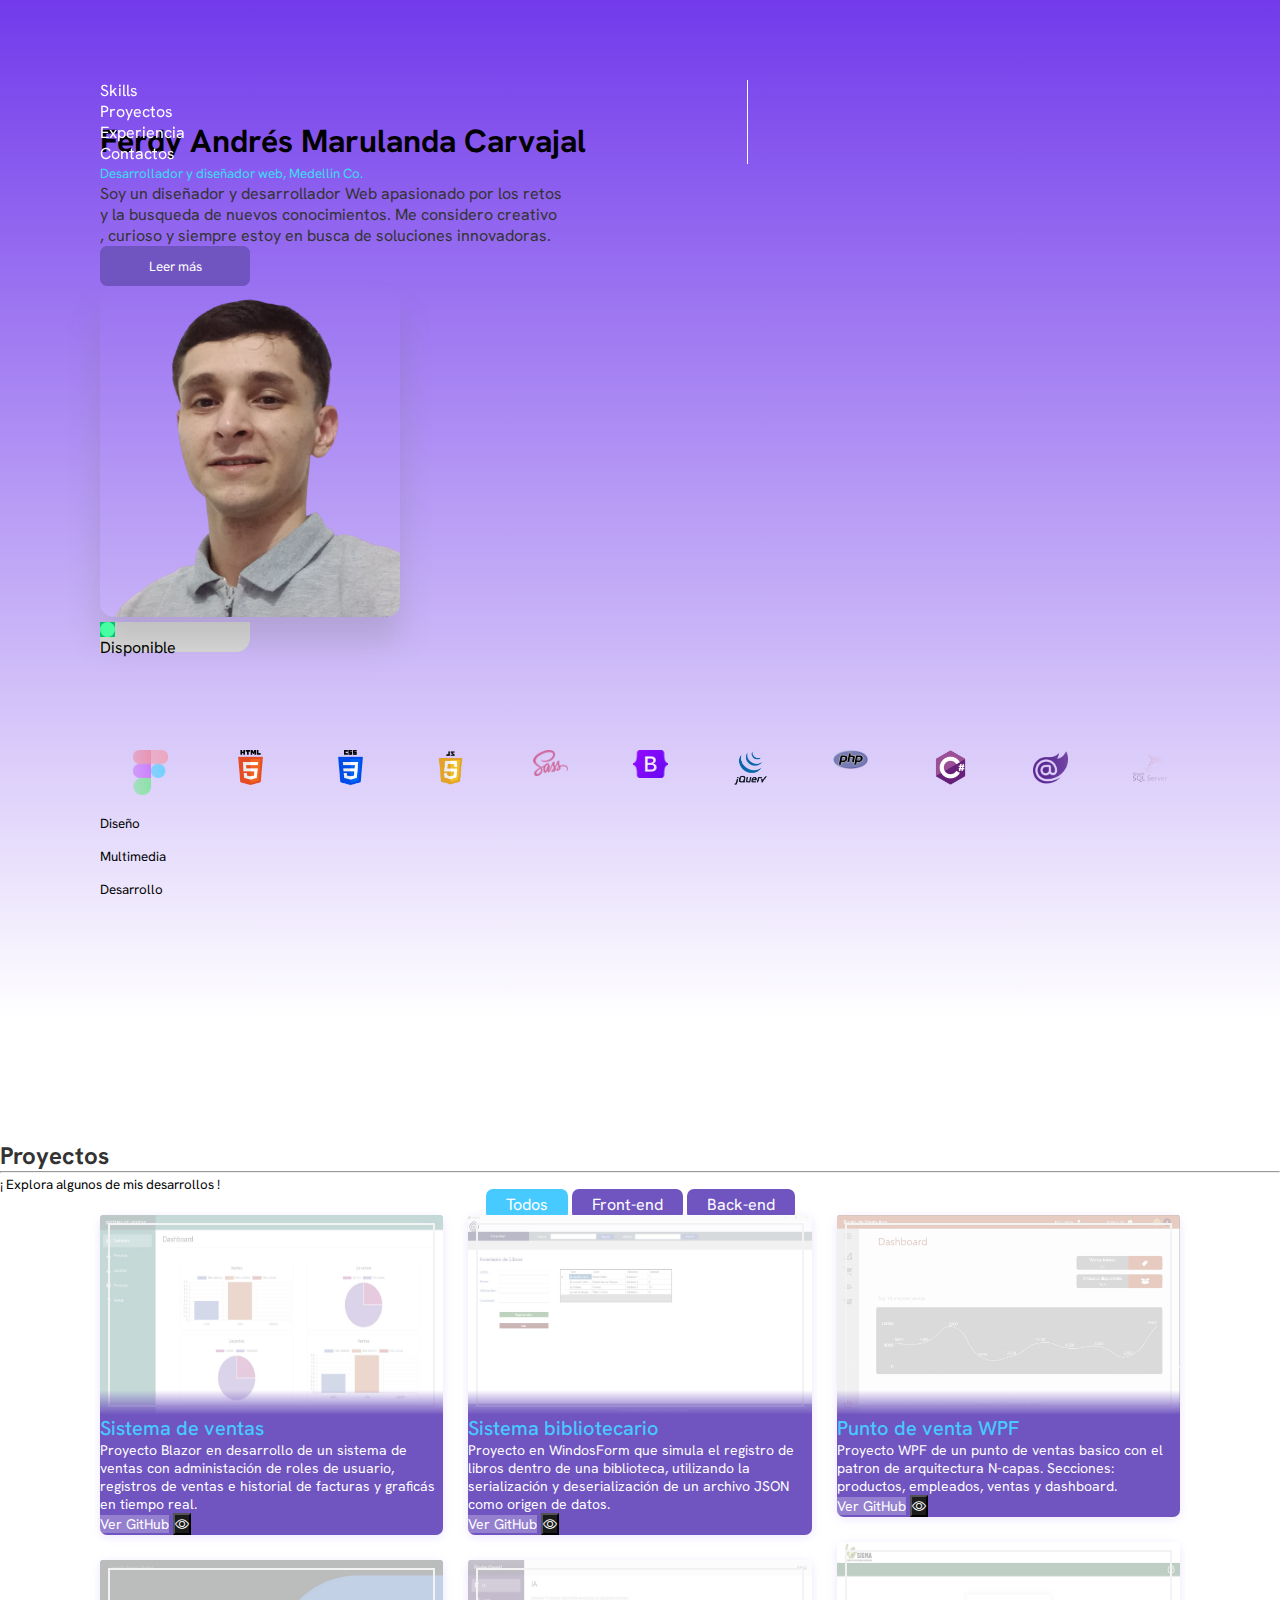
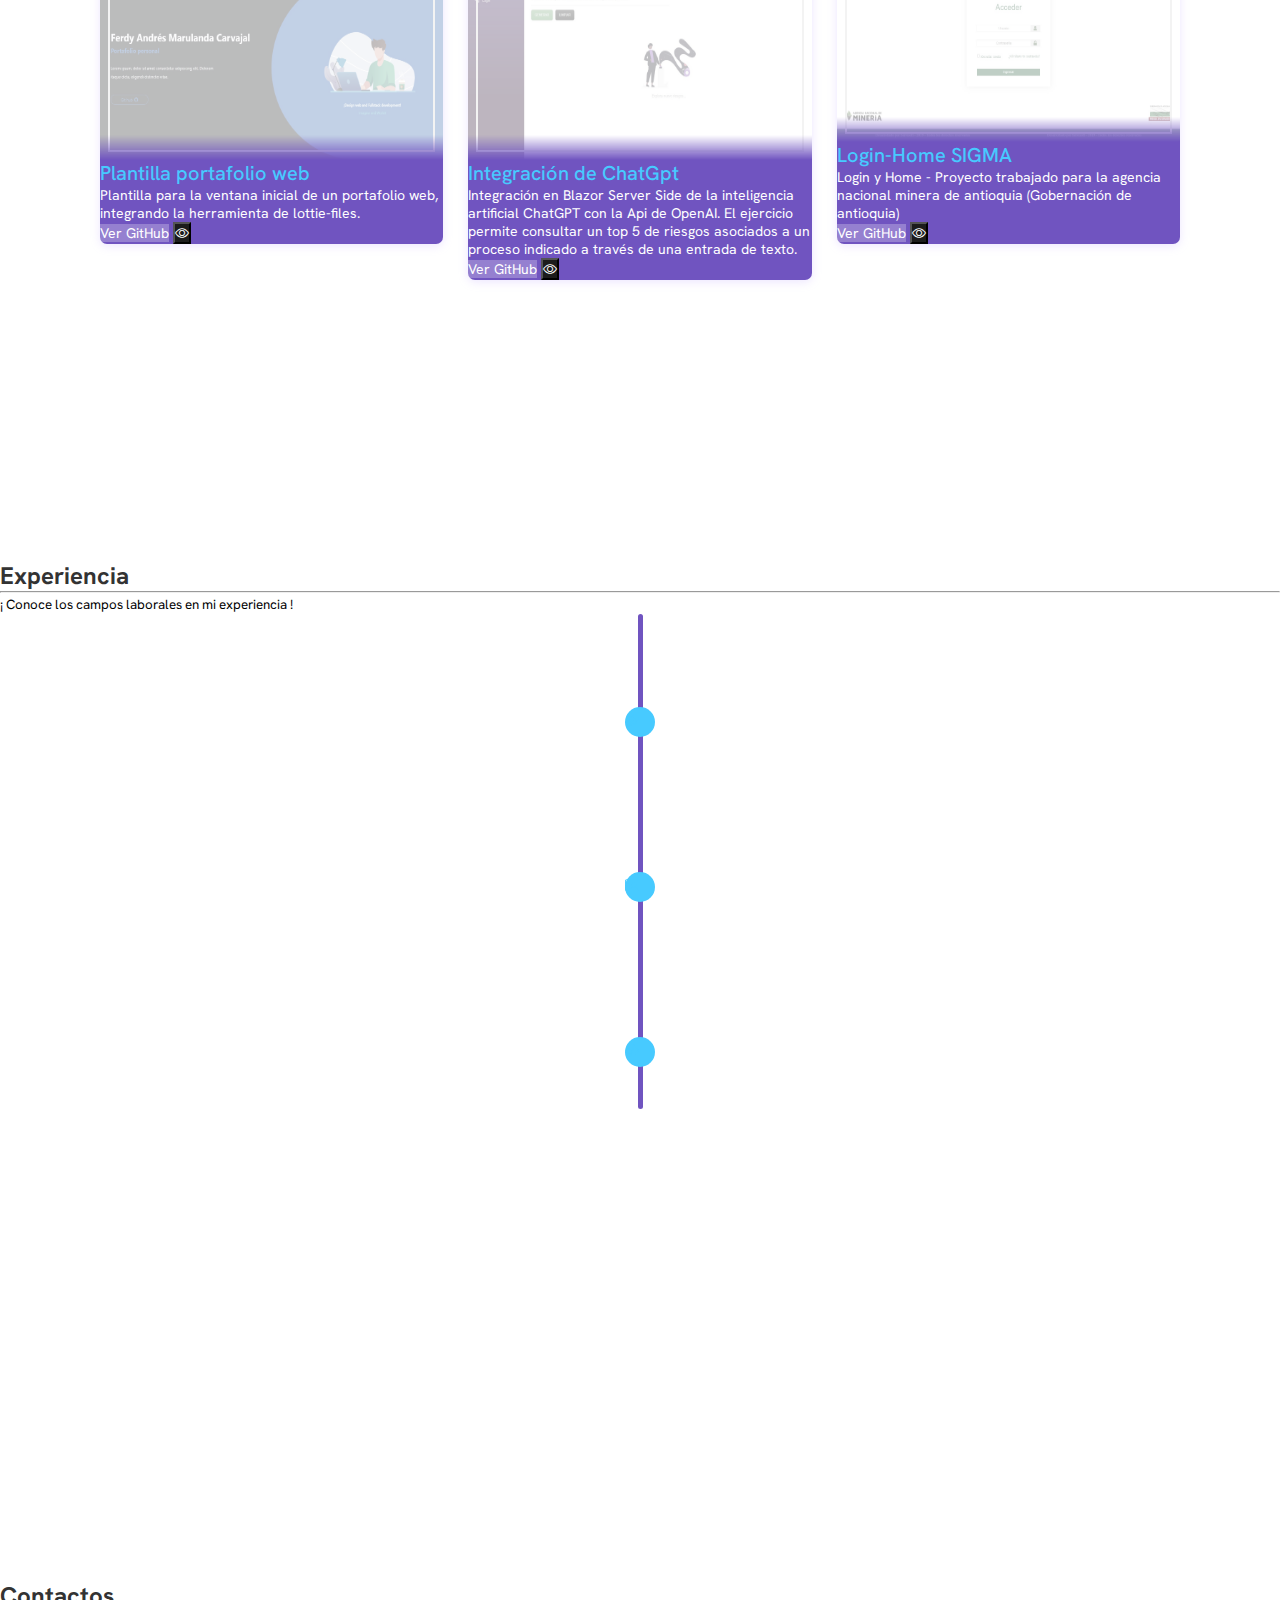
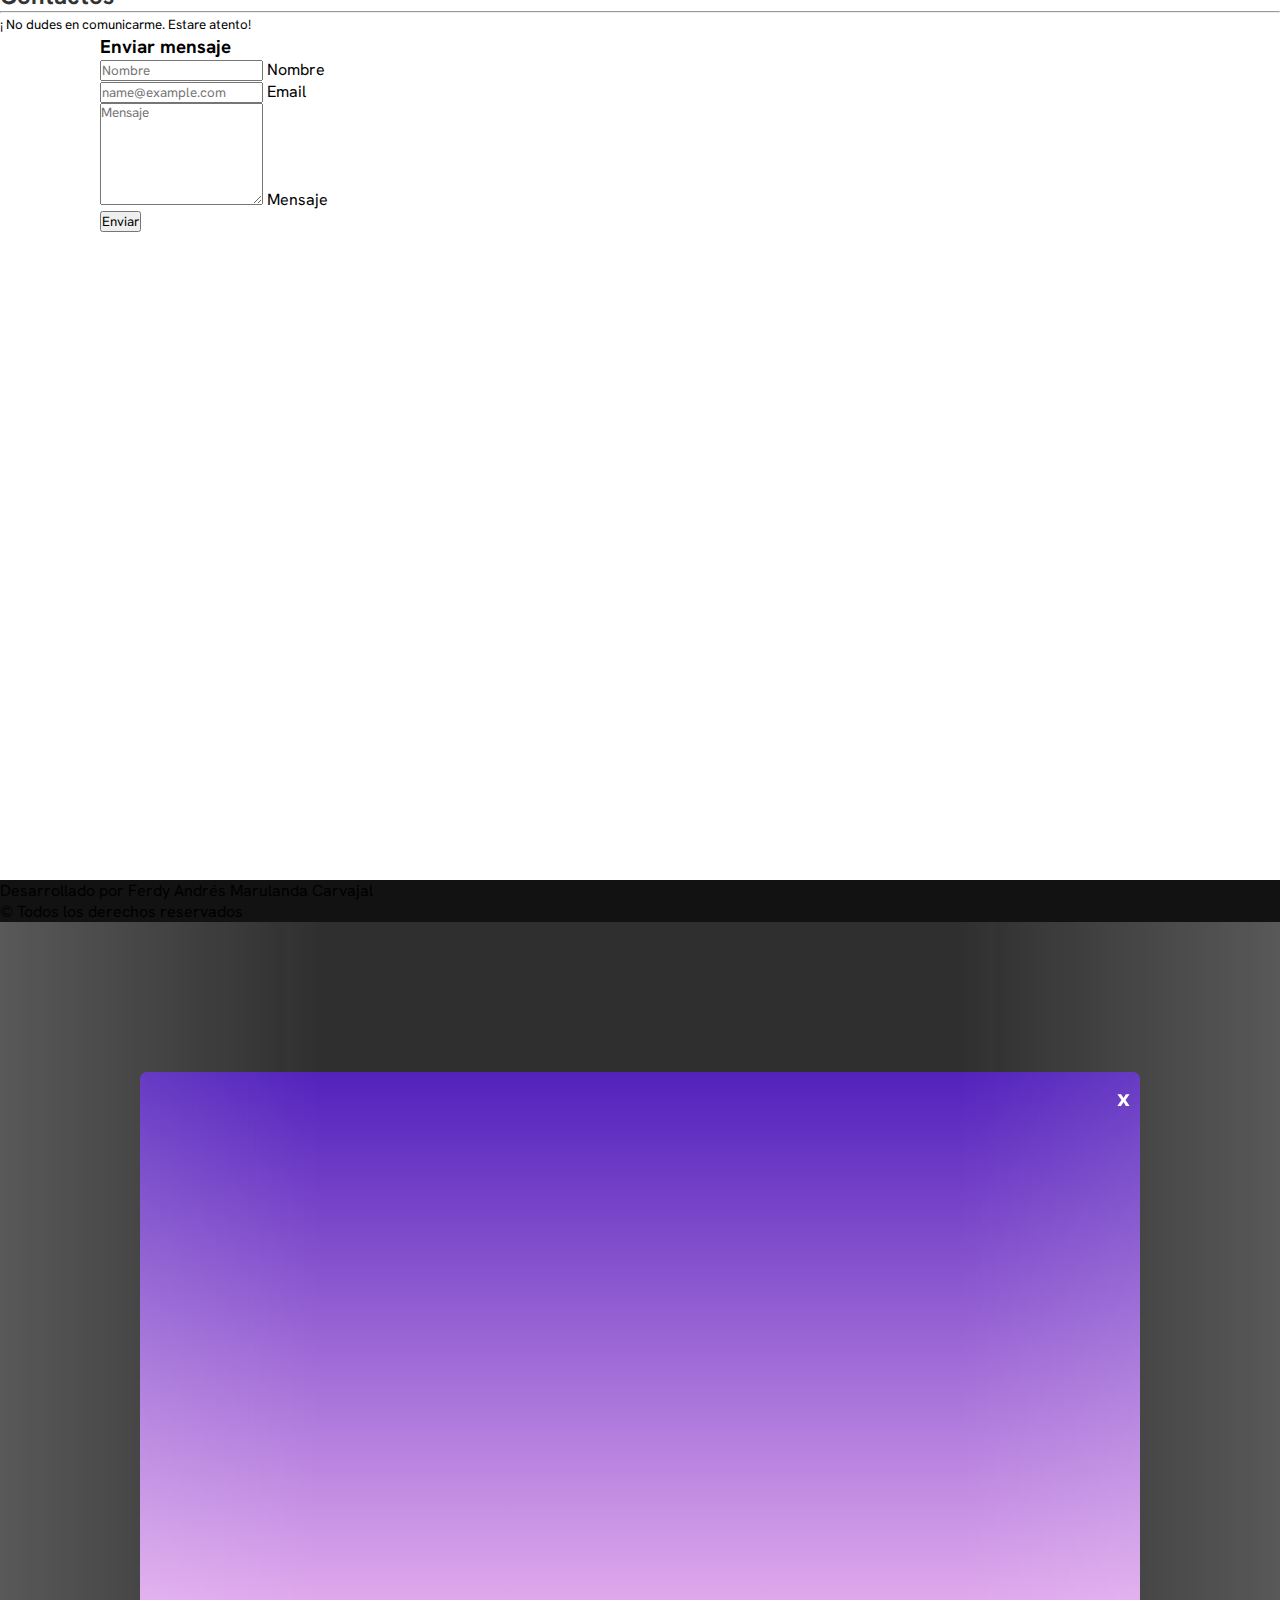
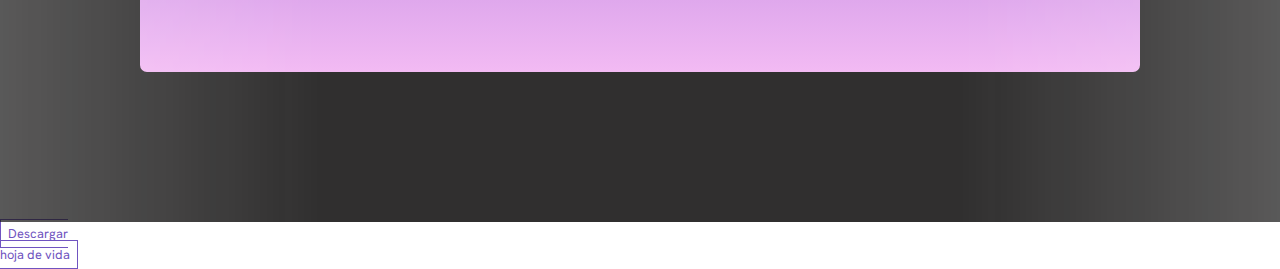
==== index.html @ 3641ae08 "actualizacion" ====
<!DOCTYPE html>
<html lang="en">
    <head>
        <meta charset="UTF-8">
        <meta http-equiv="X-UA-Compatible" content="IE=edge">
        <meta name="viewport" content="width=device-width, initial-scale=1.0">
        <link rel="icon" type="IMG/png" href="FavIcon.png">
        <title>Portafolio</title>
        <link rel="preconnect" href="https://fonts.googleapis.com"><!--Conectar Fuentes-->
        <link rel="preconnect" href="https://fonts.gstatic.com" crossorigin><!--Conectar Fuentes-->
        <link href="https://fonts.googleapis.com/css2?family=Hanken+Grotesk:ital,wght@0,100;0,200;0,300;0,400;0,500;0,600;0,700;0,800;1,200&display=swap" rel="stylesheet"><!--Conectar Fuentes-->
        <link rel="stylesheet" href="CSS/styles.css"><!--Estilos CSS-->
        <link rel="stylesheet" href="CSS/responsive.css"><!--Estilos CSS responsive-->
        <link href="https://unpkg.com/aos@2.3.1/dist/aos.css" rel="stylesheet"><!--CDN "AOS" .CSS-->
        <script src="https://unpkg.com/aos@2.3.1/dist/aos.js"></script><!--CDN "AOS" .JS-->
        <link rel="stylesheet" href="https://cdn.jsdelivr.net/npm/bootstrap-icons@1.10.5/font/bootstrap-icons.css"><!--CDN Bootstrap Icons-->
        <link href="https://cdn.jsdelivr.net/npm/bootstrap@5.3.1/dist/css/bootstrap.min.css" rel="stylesheet" integrity="sha384-4bw+/aepP/YC94hEpVNVgiZdgIC5+VKNBQNGCHeKRQN+PtmoHDEXuppvnDJzQIu9" crossorigin="anonymous"><!--CDN Bootstrap CSS-->
        <script src="https://cdn.jsdelivr.net/npm/bootstrap@5.3.1/dist/js/bootstrap.bundle.min.js" integrity="sha384-HwwvtgBNo3bZJJLYd8oVXjrBZt8cqVSpeBNS5n7C8IVInixGAoxmnlMuBnhbgrkm" crossorigin="anonymous"></script><!--CDN Bootstrap JS-->
        <script src="https://cdn.jsdelivr.net/npm/sweetalert2@11"></script><!--CDN "SweetAlert2"-->
        <script src="https://unpkg.com/@dotlottie/player-component@latest/dist/dotlottie-player.mjs" type="module"></script><!--CDN "LottieFiles"-->
        <script src="https://code.jquery.com/jquery-3.7.1.js" integrity="sha256-eKhayi8LEQwp4NKxN+CfCh+3qOVUtJn3QNZ0TciWLP4=" crossorigin="anonymous"></script> <!--CDN JQuery-->
        <link rel="stylesheet" href="https://cdnjs.cloudflare.com/ajax/libs/animate.css/4.1.1/animate.min.css"/> <!--Animate css-->
    </head>
    <body>
        <div class="container-fluid p-0">
            <!--Header-->
            <header id="header-p">
                <div class="row">
                    <!--Logo-->
                    <div id="box-logo" class="col-12 col-lg-2 px-0"></div>
                    <!--Nav-->
                    <nav class="col-12 col-lg-10 nav-p px-0">
                        <ul class="nav-lista-secciones d-flex flex-row align-items-center float-end m-0 p-0 h-100">
                            <li class="item-seccion w-25 text-center"><a href="#" class="">Skills</a></li>
                            <li class="item-seccion w-25 text-center"><a href="#proyectos" class="">Proyectos</a></li>
                            <li class="item-seccion w-25 text-center"><a href="#experiencia">Experiencia</a></li>
                            <li class="item-seccion w-25 text-center mx-0"><a href="#contactos" class="">Contactos</a></li>
                        </ul>
                    </nav>
                </div>      
            </header>
            <!--Main-->
            <main>
                <!--Sección skills-->
                <section class="seccion seccion-skills">
                    <div class="row seccion-inicio" style="height: 70%;">
                        <div class="col-12 d-flex flex-md-row flex-column-reverse px-0">
                            <!--Contenedor Textos-->
                            <div class="col-12 col-md-6 col-lg-8 h-auto d-flex flex-column justify-content-md-center p-0 text-light text-center text-md-start align-items-center align-items-md-start" id="box-sobremi">
                                <h1 class="fw-bold mt-5 mt-md-0 animate__animated animate__fadeInDown">Ferdy Andrés Marulanda Carvajal</h1>
                                <small class="d-block descripcion fw-semibold animate__animated animate__flipInX">Desarrollador y diseñador web, Medellin Co.</small>
                                <p class="my-4 parrafo animate__animated animate__fadeIn" id="parrafo-sobremi ">Soy un diseñador y desarrollador Web apasionado por los retos<br>
                                    y la busqueda de nuevos conocimientos. Me considero creativo<br>
                                    , curioso y siempre estoy en busca de soluciones innovadoras.
                                    <!--<br />
                                    <br />
                                    En mi experiencia laboral, he tenido la oportunidad de trabajar en proyectos
                                    desafiantes y diversos, lo que me ha permitido desarrollar habilidades en diferentes
                                    áreas de diseño y desarrollo web. Me gusta trabajar en equipo y colaborar con otros
                                    profesionales para lograr los mejores resultados.-->
                                </p>
                                <button class="btn-purple my-3 my-md-0 text-center animate__animated animate__flipInX" id="btn-parrafo-sobremi">Leer más</button>
                            </div>
                            <!--Contenedor IMG-->
                            <div class="col-12 col-md-6 col-lg-4 h-auto d-flex justify-content-center justify-content-md-end align-items-center p-0">
                                <div class="position-relative">
                                    <img src="IMG/pp.png" alt="Perfil" id="img-perfil">
                                    <div class="position-absolute imagen-label d-flex align-items-center px-3">
                                        <div class="rounded-circle circulo-disponibilidad position-relative" style="height: 15px;width: 15px;"></div>
                                        <p class="text-secondary m-0 ms-3">Disponible</p>
                                    </div>
                                </div>
                            </div>
                        </div>
                    </div>
                    <!--Contenedor Carrusel-->
                    <div class="row " style="height: 30%">
                        <div class="col-12 h-50 slider-tenologias mt-5 mt-lg-0">
                            <ul class="lista-skills d-flex flex-row justify-content-between m-0 p-0">
                                <li class="item-skill"><a href="https://www.figma.com/"  target="_blank"
                                    data-bs-toggle="popover" data-bs-placement="top"
                                    data-bs-trigger="hover focus"
                                    data-bs-custom-class="PopYellow"
                                    data-bs-title="Figma"
                                    data-bs-content="Diseño web prototipado"><img src="IMG/1.png" alt="" class="img-skill"></a></li>
                                <li class="item-skill"><a href="https://html.spec.whatwg.org/multipage/"  target="_blank"                         
                                    data-bs-toggle="popover" data-bs-placement="top"
                                    data-bs-trigger="hover focus"
                                    data-bs-custom-class="PopRed"
                                    data-bs-title="HTML"
                                    data-bs-content="Desarrollo web front-end"><img src="IMG/2.png" alt="" class="img-skill"></a></li>
                                <li class="item-skill"><a href="https://developer.mozilla.org/en-US/docs/Web/HTML/Element/a"  target="_blank"
                                    data-bs-toggle="popover" data-bs-placement="top"
                                    data-bs-trigger="hover focus"
                                    data-bs-custom-class="PopRed"
                                    data-bs-title="CSS"
                                    data-bs-content="Desarrollo web front-end"><img src="IMG/3.png" alt="" class="img-skill"></a></li>
                                    <li class="item-skill"><a href="https://developer.mozilla.org/en-US/docs/Web/JavaScript"  target="_blank"
                                    data-bs-toggle="popover" data-bs-placement="top"
                                    data-bs-trigger="hover focus"
                                    data-bs-custom-class="PopRed"
                                    data-bs-title="Javascript"
                                    data-bs-content="Desarrollo web front-end"><img src="IMG/4.png" alt="" class="img-skill"></a></li>
                                <li class="item-skill"><a href="https://sass-lang.com/"  target="_blank"
                                    data-bs-toggle="popover" data-bs-placement="top"
                                    data-bs-trigger="hover focus"
                                    data-bs-custom-class="PopRed"
                                    data-bs-title="Sass"
                                    data-bs-content="Desarrollo web front-end"><img src="IMG/5.png" alt="" class="img-skill"></a></li>
                                <li class="item-skill"><a href="https://getbootstrap.com/"  target="_blank"
                                    data-bs-toggle="popover" data-bs-placement="top"
                                    data-bs-trigger="hover focus"
                                    data-bs-custom-class="PopRed"
                                    data-bs-title="Botstrap"
                                    data-bs-content="Desarrollo web front-end"><img src="IMG/6.png" alt="" class="img-skill"></a></li>
                                <li class="item-skill"><a href="https://jquery.com/"  target="_blank"
                                    data-bs-toggle="popover" data-bs-placement="top"
                                    data-bs-trigger="hover focus"
                                    data-bs-custom-class="PopRed"
                                    data-bs-title="JQuery"
                                    data-bs-content="Desarrollo web front-end"><img src="IMG/7.png" alt="" class="img-skill"></a></li>
                                <li class="item-skill"><a href="https://www.php.net/manual/es/intro-whatis.php"  target="_blank"
                                    data-bs-toggle="popover" data-bs-placement="top"
                                    data-bs-trigger="hover focus"
                                    data-bs-custom-class="PopRed"
                                    data-bs-title="PHP"
                                    data-bs-content="Desarrollo web back-end"><img src="IMG/8.png" alt="" class="img-skill"></a></li>
                                <li class="item-skill"><a href="https://dotnet.microsoft.com/es-es/languages/csharp"  target="_blank"
                                    data-bs-toggle="popover" data-bs-placement="top"
                                    data-bs-trigger="hover focus"
                                    data-bs-custom-class="PopRed"
                                    data-bs-title="C#"
                                    data-bs-content="Desarrollo web back-end"><img src="IMG/9.png" alt="" class="img-skill"></a></li>
                                <li class="item-skill"><a href="https://dotnet.microsoft.com/es-es/apps/aspnet/web-apps/blazor"  target="_blank"
                                    data-bs-toggle="popover" data-bs-placement="top"
                                    data-bs-trigger="hover focus"
                                    data-bs-custom-class="PopRed"
                                    data-bs-title="Blazor .net"
                                    data-bs-content="Desarrollo web full-stack"><img src="IMG/10.png" alt="" class="img-skill"></a></li>
                                <li class="item-skill"><a href="https://www.microsoft.com/en-us/sql-server/sql-server-2022"  target="_blank"
                                    data-bs-toggle="popover" data-bs-placement="top"
                                    data-bs-trigger="hover focus"
                                    data-bs-custom-class="PopRed"
                                    data-bs-title="SQL Server"
                                    data-bs-content="Desarrollo web back-end"><img src="IMG/11.png" alt="" class="img-skill"></a></li>
                                <li class="item-skill"><a href="https://asana.com/es"  target="_blank"
                                    data-bs-toggle="popover" data-bs-placement="top"
                                    data-bs-trigger="hover focus"
                                    data-bs-custom-class="PopGreen"
                                    data-bs-title="Asana"
                                    data-bs-content="Planificación de proyectos"><img src="IMG/12.png" alt="" class="img-skill"></a></li>
                                <li class="item-skill"><a href="https://github.com/"  target="_blank"
                                    data-bs-toggle="popover" data-bs-placement="top"
                                    data-bs-trigger="hover focus"
                                    data-bs-custom-class="PopRed"
                                    data-bs-title="GitHub"
                                    data-bs-content="Desarrollo web - Control de versiones"><img src="IMG/13.png" alt="" class="img-skill"></a></li>
                                    <!--Segunda-Lista-->
                                    <li class="item-skill"><a href="https://www.figma.com/"  target="_blank"
                                        data-bs-toggle="popover" data-bs-placement="top"
                                        data-bs-trigger="hover focus"
                                        data-bs-custom-class="PopYellow"
                                        data-bs-title="Figma"
                                        data-bs-content="Diseño web prototipado"><img src="IMG/1.png" alt="" class="img-skill"></a></li>
                                    <li class="item-skill"><a href="https://html.spec.whatwg.org/multipage/"  target="_blank"                         
                                        data-bs-toggle="popover" data-bs-placement="top"
                                        data-bs-trigger="hover focus"
                                        data-bs-custom-class="PopRed"
                                        data-bs-title="HTML"
                                        data-bs-content="Desarrollo web front-end"><img src="IMG/2.png" alt="" class="img-skill"></a></li>
                                    <li class="item-skill"><a href="https://developer.mozilla.org/en-US/docs/Web/HTML/Element/a"  target="_blank"
                                        data-bs-toggle="popover" data-bs-placement="top"
                                        data-bs-trigger="hover focus"
                                        data-bs-custom-class="PopRed"
                                        data-bs-title="CSS"
                                        data-bs-content="Desarrollo web front-end"><img src="IMG/3.png" alt="" class="img-skill"></a></li>
                                        <li class="item-skill"><a href="https://developer.mozilla.org/en-US/docs/Web/JavaScript"  target="_blank"
                                        data-bs-toggle="popover" data-bs-placement="top"
                                        data-bs-trigger="hover focus"
                                        data-bs-custom-class="PopRed"
                                        data-bs-title="Javascript"
                                        data-bs-content="Desarrollo web front-end"><img src="IMG/4.png" alt="" class="img-skill"></a></li>
                                    <li class="item-skill"><a href="https://sass-lang.com/"  target="_blank"
                                        data-bs-toggle="popover" data-bs-placement="top"
                                        data-bs-trigger="hover focus"
                                        data-bs-custom-class="PopRed"
                                        data-bs-title="Sass"
                                        data-bs-content="Desarrollo web front-end"><img src="IMG/5.png" alt="" class="img-skill"></a></li>
                                    <li class="item-skill"><a href="https://getbootstrap.com/"  target="_blank"
                                        data-bs-toggle="popover" data-bs-placement="top"
                                        data-bs-trigger="hover focus"
                                        data-bs-custom-class="PopRed"
                                        data-bs-title="Botstrap"
                                        data-bs-content="Desarrollo web front-end"><img src="IMG/6.png" alt="" class="img-skill"></a></li>
                                    <li class="item-skill"><a href="https://jquery.com/"  target="_blank"
                                        data-bs-toggle="popover" data-bs-placement="top"
                                        data-bs-trigger="hover focus"
                                        data-bs-custom-class="PopRed"
                                        data-bs-title="JQuery"
                                        data-bs-content="Desarrollo web front-end"><img src="IMG/7.png" alt="" class="img-skill"></a></li>
                                    <li class="item-skill"><a href="https://www.php.net/manual/es/intro-whatis.php"  target="_blank"
                                        data-bs-toggle="popover" data-bs-placement="top"
                                        data-bs-trigger="hover focus"
                                        data-bs-custom-class="PopRed"
                                        data-bs-title="PHP"
                                        data-bs-content="Desarrollo web back-end"><img src="IMG/8.png" alt="" class="img-skill"></a></li>
                                    <li class="item-skill"><a href="https://dotnet.microsoft.com/es-es/languages/csharp"  target="_blank"
                                        data-bs-toggle="popover" data-bs-placement="top"
                                        data-bs-trigger="hover focus"
                                        data-bs-custom-class="PopRed"
                                        data-bs-title="C#"
                                        data-bs-content="Desarrollo web back-end"><img src="IMG/9.png" alt="" class="img-skill"></a></li>
                                    <li class="item-skill"><a href="https://dotnet.microsoft.com/es-es/apps/aspnet/web-apps/blazor"  target="_blank"
                                        data-bs-toggle="popover" data-bs-placement="top"
                                        data-bs-trigger="hover focus"
                                        data-bs-custom-class="PopRed"
                                        data-bs-title="Blazor .net"
                                        data-bs-content="Desarrollo web full-stack"><img src="IMG/10.png" alt="" class="img-skill"></a></li>
                                    <li class="item-skill"><a href="https://www.microsoft.com/en-us/sql-server/sql-server-2022"  target="_blank"
                                        data-bs-toggle="popover" data-bs-placement="top"
                                        data-bs-trigger="hover focus"
                                        data-bs-custom-class="PopRed"
                                        data-bs-title="SQL Server"
                                        data-bs-content="Desarrollo web back-end"><img src="IMG/11.png" alt="" class="img-skill"></a></li>
                                    <li class="item-skill"><a href="https://asana.com/es"  target="_blank"
                                        data-bs-toggle="popover" data-bs-placement="top"
                                        data-bs-trigger="hover focus"
                                        data-bs-custom-class="PopGreen"
                                        data-bs-title="Asana"
                                        data-bs-content="Planificación de proyectos"><img src="IMG/12.png" alt="" class="img-skill"></a></li>
                                    <li class="item-skill"><a href="https://github.com/"  target="_blank"
                                        data-bs-toggle="popover" data-bs-placement="top"
                                        data-bs-trigger="hover focus"
                                        data-bs-custom-class="PopRed"
                                        data-bs-title="GitHub"
                                        data-bs-content="Desarrollo web - Control de versiones"><img src="IMG/13.png" alt="" class="img-skill"></a></li>
                            </ul>
                        </div>
                        <!--Contenedor Etiquetas-->
                        <div class="col-12 h-50 d-flex">
                            <ul class="lista-categoria-tec col-12 d-flex justify-content-center mt-5 mt-lg-2 p-0">
                                <li class="item-categoria-tec px-3 d-flex align-items-center justify-content-center"><div class="circulo-categoria bg-warning me-3  rounded-circle"></div><small>Diseño</small></li>
                                <li class="item-categoria-tec px-3 d-flex align-items-center justify-content-center"><div class="circulo-categoria bg-success me-3  rounded-circle"></div><small>Multimedia</small></li>
                                <li class="item-categoria-tec px-3 d-flex align-items-center justify-content-center"><div class="circulo-categoria bg-danger  me-3 rounded-circle"></div><small>Desarrollo</small></li>
                            </ul>
                        </div>
                    </div>
                </section>
                <!--Sección proyectos-->
                <section class="seccion seccion-proyectos" id="proyectos">
                    <h2 class="text-center fw-bold">Proyectos</h2>
                    <hr class="col-2 offset-5">
                    <small class="text-center d-block">¡ Explora algunos de mis desarrollos !</small>
                
                    
                    <div class="row">
                        <div class="box col-12">
                            <div id="contenedor-input-categorias" class="mt-5">
                                <input type="radio" name="categoria-proyecto" id="todos" checked>
                                <label for="todos">Todos</label>
                            
                                <input type="radio" name="categoria-proyecto" id="front-end">
                                <label for="front-end">Front-end</label> <!-- Cambiado a "for="front-end" -->
                            
                                <input type="radio" name="categoria-proyecto" id="back-end">
                                <label for="back-end">Back-end</label> <!-- Cambiado a "for="back-end" -->
                            
                                <ul class="mansory mt-5 col-12 px-0" id="mansory">
                                    <li class="item-mansory p-2 back-end">
                                        <article>
                                            <div class="box-img-mansory">
                                                <img src="IMG/Sistema-Ventas-Blazor.jpg" alt="" class="img-proyecto" loading="lazy">
                                            </div>
                                            <h2 class="titulo-proyecto mt-3">Sistema de ventas</h2>
                                            
                                            <p class="texto-proyecto">Proyecto Blazor en desarrollo de un sistema de ventas con administación de roles de usuario, registros de ventas e historial de facturas y graficás en tiempo real.</p>
                                            <div class="d-flex justify-content-end">
                                                <a class="py-1 px-2 border-0 rounded-2 btn-github text-light"  href="#">Ver GitHub</a>
                                                <button class="py-1 px-2 border-0 rounded-2 ms-2 btn-icon"><i class="bi bi-eye"></i></button>
                                            </div>
                                        </article>
                                    </li>
                                    <li class="item-mansory p-2 front-end">
                                        <article>
                                            <div class="box-img-mansory">
                                                <img src="IMG/Ventana-portafolio.jpg" alt="" class="img-proyecto" loading="lazy">
                                            </div>
                                            <h2 class="titulo-proyecto mt-3">Plantilla portafolio web</h2>
                                            
                                            <p class="texto-proyecto">Plantilla para la ventana inicial de un portafolio web, integrando la herramienta de lottie-files.</p>
                                            <div class="d-flex justify-content-end">
                                                <a class="py-1 px-2 border-0 rounded-2 btn-github text-light" href="#">Ver GitHub</a>
                                                <button class="py-1 px-2 border-0 rounded-2 ms-2 btn-icon"><i class="bi bi-eye"></i></button>
                                            </div>
                                        </article>
                                    </li>
                                    <li class="item-mansory p-2 back-end">
                                        <article>
                                            <div class="box-img-mansory">
                                                <img src="IMG/Sistema-Bibliotecario.jpg" alt="" class="img-proyecto" loading="lazy">
                                            </div>
                                            <h2 class="titulo-proyecto mt-3">Sistema bibliotecario</h2>
                                            
                                            <p class="texto-proyecto">Proyecto en WindosForm que simula el registro de libros dentro de una biblioteca, utilizando la serialización y deserialización de un archivo JSON como origen de datos. </p>
                                            <div class="d-flex justify-content-end">
                                                <a class="py-1 px-2 border-0 rounded-2 btn-github text-light" href="https://github.com/ferdyamc/Sistema-de-registro-bibliotecario" target="_blank">Ver GitHub</a>      
                                                <button class="py-1 px-2 border-0 rounded-2 ms-2 btn-icon"><i class="bi bi-eye"></i></button>
                                            </div>
                                        </article>
                                    </li>
                                    <!--<li class="item-mansory p-3 front-end">
                                        <article>
                                            <div class="box-img-mansory">
                                                <img src="IMG/brava-demo.jpg" alt="" class="img-proyecto" loading="lazy">
                                            </div>
                                            <h2 class="titulo-proyecto mt-3">Actualización de login</h2>
                                            
                                            <p class="texto-proyecto">Proyecto para actualización del front-end de plataforma web brava.  Lorem ipsum dolor sit amet, consectetur adipisicing elit. Voluptates, fugit. Non enim voluptate commodi illo!</p>
                                            <div class="d-flex justify-content-end">
                                                <a class="py-1 px-2 border-0 rounded-2 btn-github text-light" href="https://github.com/ferdyamc/Brava_demo" target="_blank">Ver GitHub</a> 
                                                <button class="py-1 px-2 border-0 rounded-2 ms-2 btn-icon"><i class="bi bi-eye"></i></button>
                                            </div>
                                        </article>
                                    </li>-->
                                    <li class="item-mansory p-2 back-end">
                                        <article>
                                            <div class="box-img-mansory">
                                                <img src="IMG/ChatGPT.jpg" alt="" class="img-proyecto" loading="lazy">
                                            </div>
                                            <h2 class="titulo-proyecto mt-3">Integración de ChatGpt</h2>
                                            
                                            <p class="texto-proyecto">Integración en Blazor Server Side de la inteligencia artificial ChatGPT con la Api de OpenAI. El ejercicio permite consultar un top 5 de riesgos asociados a un proceso indicado a través de una entrada de texto. </p>
                                            <div class="d-flex justify-content-end">
                                                <a class="py-1 px-2 border-0 rounded-2 btn-github text-light" href="#">Ver GitHub</a>
                                                <button class="py-1 px-2 border-0 rounded-2 ms-2 btn-icon"><i class="bi bi-eye"></i></button>
                                            </div>
                                        </article>
                                    </li>
                
                                    <li class="item-mansory p-2 back-end">
                                        <article>
                                            <div class="box-img-mansory">
                                                <img src="IMG/Punto-de-venta.jpg" alt="" class="img-proyecto" loading="lazy">
                                            </div>
                                            <h2 class="titulo-proyecto mt-3">Punto de venta WPF</h2>
                                            
                                            <p class="texto-proyecto">Proyecto WPF de un punto de ventas basico con el patron de arquitectura N-capas. Secciones: productos, empleados, ventas y dashboard.</p>
                                            <div class="d-flex justify-content-end">
                                                <a class="py-1 px-2 border-0 rounded-2 btn-github text-light" href="https://github.com/ferdyamc/Punto-de-ventas---N-capas" target="_blank">Ver GitHub</a>
                                                <button class="py-1 px-2 border-0 rounded-2 ms-2 btn-icon"><i class="bi bi-eye"></i></button>
                                            </div>
                                        </article>
                                    </li>
                                    <!--<li class="item-mansory p-3 back-end">
                                        <article>
                                            <div class="box-img-mansory">
                                                <img src="IMG/Modulo-Admin.jpg" alt="" class="img-proyecto" loading="lazy">
                                            </div>
                                            <h2 class="titulo-proyecto mt-3">Modulo admin</h2>
                                            
                                            <p class="texto-proyecto">Actualización del módulo administrativo en "MVC .NET" para la plataforma AVARMS.</p>
                                            <div class="d-flex justify-content-end">
                                                <a class="py-1 px-2 border-0 rounded-2 btn-github text-light" href="https://github.com/ferdyamc/ModuloAdmin" target="_blank">Ver GitHub</a>
                                                <button class="py-1 px-2 border-0 rounded-2 ms-2 btn-icon"><i class="bi bi-eye"></i></button>
                                            </div>
                                        </article>
                                    </li>-->                          
                                    <li class="item-mansory p-2 front-end">
                                        <article>
                                            <div class="box-img-mansory">
                                                <img src="IMG/SIGMA.jpg" alt="" class="img-proyecto" loading="lazy">
                                            </div>
                                            <h2 class="titulo-proyecto mt-3">Login-Home SIGMA</h2>
                                            
                                            <p class="texto-proyecto">Login y Home - Proyecto trabajado para la agencia nacional minera de antioquia (Gobernación de antioquia)</p>
                                            <div class="d-flex justify-content-end">
                                                <a class="py-1 px-2 border-0 rounded-2 btn-github text-light" href="https://github.com/ferdyamc/Template-frontend-Sigma" target="_blank">Ver GitHub</a>
                                                <button class="py-1 px-2 border-0 rounded-2 ms-2 btn-icon"><i class="bi bi-eye"></i></button>
                                            </div>
                                        </article>
                                    </li>
                                </ul>
                            </div>
                        </div>
                    </div>
                </section>
                <!--Sección experiecia-->
                <section class="seccion seccion-experiencia" id="experiencia">
                    <h2 class="text-center fw-bold pos-ref">Experiencia</h2>
                    <hr class="col-2 offset-5">
                    <small class="text-center d-block">¡ Conoce los campos laborales en mi experiencia !</small>
                    <div class="row">
                        <div class="col-12 my-5 contenedor-lista-experiencia px-0">
                            <ul class="lista-experiencia m-0 p-0">
                                <!---->
                                <li class="item-experiencia px-3 px-lg-5">
                                    <div class="p-3 contenedor-textos-experiencia" data-aos="fade-left">                                
                                        <h2>Diseño</h2>
                                        <p>Conocimientos y experiencia en desarrollo web. Proyectos desafiantes, diseño y desarrollo de sitios interactivos. Lenguajes: HTML, CSS, JavaScript. Frameworks: Bootstrap y demás. Colaboración con equipos UX/UI. Pasión por el desarrollo web.</p>
                                    </div>
                                    <div class="point-experencia point-right text-center"><i class="bi bi-vector-pen text-light"></i></div>
                                </li>
                                <!---->
                                <li class="item-experiencia  px-3 px-lg-5">
                                    <div class="p-3 contenedor-textos-experiencia" data-aos="fade-right">    
                                        <h2>Multimedia</h2>
                                        <p>Experiencia en diseño de interfaces, logotipos, folletos, infografías y diseños web. Uso de Photoshop, Illustrator y XD. Colaboración con equipos de desarrollo. Pasión por el diseño y atención al detalle para soluciones visuales impactantes y atractivas.</p>
                                    </div>
                                    <!---->
                                    <div class="point-experencia point-left text-center"><i class="bi bi-person-video2 text-light"></i></div>
                                </li>
                                <li class="item-experiencia  px-3 px-lg-5">
                                    <div class="p-3 contenedor-textos-experiencia" data-aos="fade-left">    
                                        <h2>Desarrollo</h2>
                                        <p>Experiencia en multimedia. Proyectos variados: videos, animaciones, presentaciones. Software: Premiere, After Effects, FL Studio. Colaboración con equipos creativos y técnicos. Pasión por contenido multimedia cautivador e innovador.</p>
                                    </div>
                                    <div class="point-experencia point-right text-center"><i class="bi bi-code-slash text-light"></i></div>
                                </li>
                                <!---->
                            </ul> 
                            <div class="time-line-bar animacion-barra-y"></div>                      
                        </div>
                    </div>
                </section>
                <!--Sección contactos-->
                <section class="seccion bg-dark" id="contactos">
                    <h2 class="text-center fw-bold text-light item-exp-ref ">Contactos</h2>
                    <hr class="col-2 offset-5 text-light">
                    <small class="text-center d-block text-light">¡ No dudes en comunicarme.  Estare atento!</small>
                    <div class="row h-auto flex-md-row flex-column-reverse">
                        <div class="col">
                            <form id="form" class="mt-5" action="https://formspree.io/f/mwkdqkke" method="post">
                                <h3 class="text-light">Enviar mensaje</h3>
                                <div class="form-floating mb-3">
                                    <input type="text" class="form-control" id="floatingInputText" placeholder="Nombre" name="Nombre" required autocomplete="off">
                                    <label for="floatingInputText">Nombre</label>
                                </div>
                                <div class="form-floating mb-3">
                                    <input type="email" class="form-control" id="floatingInputEmail" placeholder="name@example.com" name="E-mail" required autocomplete="off" >
                                    <label for="floatingInputEmail">Email</label>
                                </div>
                                <div class="form-floating mb-3">
                                    <textarea class="form-control" placeholder="Mensaje" id="floatingTextarea2" style="height: 100px" name="Mensaje" required autocomplete="off"></textarea>
                                    <label for="floatingTextarea2">Mensaje</label>
                                </div>
                                <div class="form-group">
                                    <button class="col-12 btn btn-outline-primary mb-5" type="submit">Enviar</button>
                                </div>
                            </form>
                        </div>
                        <div class="col d-flex flex-row justify-content-center">               
                            <dotlottie-player src="https://lottie.host/d4103580-f691-4d9d-af0a-1f3043eb6e5f/gt2NzFVBLW.json" background="transparent" speed="1" style="width: 80%;" direction="1" mode="normal" loop autoplay></dotlottie-player>
                        </div>
                    </div>
                </section>

                
            </main>

            <!--Footer-->  
            <footer class="col-12 text-secondary">
                <div class=" col-12 p-4 text-center">
                    <p class="m-0">Desarrollado por Ferdy Andrés Marulanda Carvajal</p>
                    <p class="m-0 p-0">© Todos los derechos reservados</p>
                </div>             
            </footer>

            <!--Modal-->
            <div id="contenedor-modal" class="col-12 position-fixed">
                <div id="modal-g" class="position-relative">
                    <p class="btn_cerrar_modal col-12 text-end pe-4"> x</p> 
                    <img src="none" alt="" class="img-modal">
                </div>
            </div>

            <!--Ancla para descargarel .PDF "Hoja de vida"-->

            <a href="PDF/HojaDeVida.pdf" class="position-fixed rounded-2 text-center btn-hojavida" download="">Descargar<br>hoja de vida</a>


            <div class="" id="background-carta"></div>

            <!--carta-->
            <div class="carta-perfil rounded-3" id="carta">
                <div class="col-12 d-flex rounded-3 carta-box" >  
                    <div class="col-lg-4 h-auto rounded-3" >
                        <div class="position-relative mt-5 mx-3">
                            <img src="IMG/pp.png" alt="Perfil" id="img-perfil" class=" animate__animated animate__slideInDown">
                            <div class="position-absolute imagen-label d-flex align-items-center px-3 animate__animated  animate__flipInX animate__delay-1s">
                                <div class="rounded-circle circulo-disponibilidad position-relative" style="height: 15px;width: 15px;"></div>
                                <p class="text-secondary m-0 ms-3">Disponible</p>
                            </div>
                        </div>
                    </div>   
                    <div class="col-lg-8  h-100 rounded-3 pt-5 px-5 px-lg-3">
                        <h1 class="fw-bold mt-5 mt-md-0 text-light animate__animated animate__flipInX">Ferdy Andrés Marulanda Carvajal</h1>
                        <small class="d-block descripcion fw-semibold animate__animated animate__slideInDown">Desarrollador y diseñador web, Medellin Co.</small>
                        <p class="my-4 parrafo text-light animate__animated animate__fadeIn" id="">Soy un diseñador y desarrollador Web apasionado por los retos
                            y la busqueda de nuevos conocimientos. Me considero creativo
                            , curioso y siempre estoy en busca de soluciones innovadoras.
                            <br><br>
                            En mi experiencia laboral, he tenido la oportunidad de trabajar en proyectos
                            desafiantes y diversos, lo que me ha permitido desarrollar habilidades en diferentes
                            áreas de diseño y desarrollo web. Me gusta trabajar en equipo y colaborar con otros
                            profesionales para lograr los mejores resultados.
                        </p>
                    </div>
                </div>
            </div>

            <!--<a href="PDF/HojaDeVida.pdf" class="position-fixed rounded-2 text-center btn-hojavida" download="">Descargar<br>hoja de vida</a>-->        

        </div>

        

        <script src="JS/carta-perfil.js"></script>
        <script src="JS/modal.js"></script>
        <script src="JS/intersection-object.js"></script>
        <script src="https://unpkg.com/@dotlottie/player-component@latest/dist/dotlottie-player.mjs" type="module"></script>
        <script src="JS/header-scroll.js" id="contacto"></script>
        <script src="JS/popover.js"></script>
        
        <!--Inicializar api AOS (Para efectos en la sección "expericia")-->
        <script>
            AOS.init();
        </script>

        <!--Envio de mail en la sección "contacto" a través de la-->
        <script>
            const $form = document.querySelector("#form")
    
            $form.addEventListener('submit',handleSubmit)
    
            async function handleSubmit(event){
                event.preventDefault();
                const form = new FormData(this)
                const response = await fetch(this.action,{
                    method:this.method,
                    body: form,
                    headers:{
                        'Accept':'application/json'
                    }
                })
                if(response.ok){
                    this.reset();
                    Swal.fire({
                        title: 'Mail enviado',
                        text: '¡Listo! Tu correo fue enviado con exito',
                        icon: 'success',
                        confirmButtonText: 'Ok'
                    })       
                }
            }           
        </script>
        
    </body>
</html>
---- CSS/styles.css ----
/*-------------------------------Universales------------------------------*/
*{
    margin: 0;
    padding: 0;
    list-style: none;
    text-decoration: none !important;
    font-family: 'Hanken Grotesk', sans-serif;
}
.row{
    padding: 0px 0px;
    margin: 0 !important;
}
/*---------------------------------Header------------------------------*/
#header-p{
    position: fixed;
    width: 100%;
    transition: .3s ease-in-out;
    z-index: 2;
    background:rgb(114,58,235);
}
#box-logo{
    display: none;
}
/*Contenedor logo y contenedor nav*/
#header-p #box-logo , .nav-p{
    height: 80px;
}
/*Lista nav*/
.nav-lista-secciones{
    width: 100%;
}
/*items lista*/
.nav-lista-secciones .item-seccion{
    border:none;
}
/*items lista ANCLA*/
.item-seccion a{
    color: white ;
    transition: .1s ease-in-out;
    display: block;
}
.item-seccion:hover a{
    transform: translateY(-5px) ;
    color: #47caff;
}

/*SCROLL*/
.header-scroll{
    background:rgba(114,58,235,85%) !important;
}
/*------------------------------Secciones------------------------------*/
.seccion{
    width: auto;
    height: auto; 
    padding-top: 200px;
    padding-left: 0;
    padding-right: 0;
}
/*----------------------------Sección skills---------------------------*/
.seccion-inicio{
    padding-top: 160px !important;
}
.seccion-skills{
    background:linear-gradient(rgba(114,58,235,100%),rgba(114, 58, 235,0%));
    padding-top: 0px;
}
.descripcion{
    color: #3cddf4;
}
.parrafo{
    color:#333333;
}
#parrafo-sobremi{
    height: 72px;
    overflow-y: hidden;
    transition: 1s ease-in-out;
}
.btn-purple{
    display: block;
    background:#7054C0 ;
    color: white;
    height: 40px;
    line-height: 40px;
    width: 150px;
    border: 1.5px solid #7054C0;
    border-radius: 7px;
    transition: .1s ease-in-out !important;
    z-index: 11;
}
.btn-purple:hover{
    background: transparent;
    border: 1.5px solid white;
    color:white;
    
}
#img-perfil{
    border-radius: 14px;
    width: 100%;
    max-width: 300px;
    box-shadow: #78787840 0px 25px 30px;
}
.imagen-label{
    bottom: 0;
    right: 0;
    height: 30px;
    width: 150px;
    background: #D9D9D9;
    border-bottom-right-radius: 14px;
    border-top-left-radius: 14px;
}
.circulo-disponibilidad{
    background: #00c669;
    transform: scale(1);
    animation-name: circuloDisponibilidad;
    transform-origin: center;
    

}
@keyframes circuloDisponibilidad{
    from{
        transform: scale(0);
        opacity: 0;
    }
    to{
        transform: scale(1);
        opacity: .9;
    }
}
.circulo-disponibilidad::after{
    content: ' ';
    width: 100%;
    height: 100%;
    background:  #48fea3;
    border-radius: 100%;
    position: absolute;

    animation-name: circuloDisponibilidad;
    animation-duration: 1s;
    animation-iteration-count: infinite; 
   
}
.slider-tenologias{
    -webkit-mask-image: linear-gradient(to right, rgba(0, 0, 0, 0) 0%, rgb(0, 0, 0) 12.5%, rgb(0, 0, 0) 87.5%, rgba(0, 0, 0, 0) 100%);

    height: auto;
    overflow: hidden;

}
.lista-skills{
    display: flex;
    width: calc(100px * 26);
    overflow: hidden;
    animation: scroll 120s linear infinite;
}
.item-skill{
    width: 100px;
    text-align: center;   
}
.item-skill img{
    width: 35%;
}

@keyframes scroll{
    0%{
        transform: translateX(0);
    }
    100%{
        transform: translateX(calc(-100px * 13));
    }

}
.item-categoria-tec{
    height: fit-content;
    
}
.circulo-categoria{
    width: 12px;
    height: 12px;
}
h2{
    color: #333333;
}
/*---------------------------Sección proyectos-------------------------*/
.seccion-proyectos{
    background:white;
}

.mansory{
    columns: 1;
    column-gap: 10px;
    text-align: initial;
}
.item-mansory{
    width: auto;
    background:rgb(112, 84, 192);
    box-shadow: #bfa8ff48 0px 2px 10px;
    border-radius: 7px;
    margin-bottom: 25px;
    break-inside: avoid;
    transition: .2s ease-in-out;
}
.box-img-mansory{
    width: 100%;
    height: 200px;
    background-color: #ffffff;
    border-radius: 2px; 
    -webkit-mask-image: linear-gradient(to bottom,rgb(0, 0, 0) 0%, rgb(0, 0, 0) 87.5%, rgba(0, 0, 0, 0) 100%);

}
.img-proyecto{
    width: 100%;
    height: 100%;
    border-radius: 2px;
    filter: grayscale(50%);
    opacity: .3;
    transition: .3s ease-in-out;
    outline-offset: -10px;
    outline: #d8d8d8 2px solid;
}
.img-proyecto:hover{
    width: 100%;
    height: 100%;
    border-radius: 2px;
    filter: grayscale(0%);
    opacity: 1;
    outline: transparent 2px solid;
}
.titulo-proyecto{
    font-size: 20px;
    color:#47caff;
    font-weight:500;
    
}
.texto-proyecto{
    font-size: 14px;
    color:#ffffff;
}
.btn-github{
    background: #ffffff42;
    color: white;
    font-size: 14px;
}
.btn-icon{
    background: #1c1c1c;
    color: white;
    font-size: 14px;
}
#contenedor-input-categorias{
    text-align: center;
}
#contenedor-input-categorias input[type="radio"] {
    display: none;
  }
#contenedor-input-categorias input[type="radio"]:checked + label {
    background-color: #47caff; /* Nuevo color de fondo cuando se verifica */
}
  #contenedor-input-categorias  label {
    cursor: pointer;
    padding: 5px 20px;
    background: #7054C0;
    color: white;
    border-radius: 7px;
  }

  #contenedor-input-categorias #front-end:checked ~ #mansory .back-end {
    opacity: .2;
  }
  
  /* Muestra los elementos li con la clase .back-end cuando #back-end esté seleccionado */
  #contenedor-input-categorias  #back-end:checked ~ #mansory .front-end {
    opacity: .2;
  }
/*---------------------------Sección experiencia-------------------------*/
.seccion-experiencia{
    background:white;
    position: relative;
    -webkit-mask-image: linear-gradient(to bottom,rgb(0, 0, 0) 0%, rgb(0, 0, 0) 85%, rgba(0, 0, 0, 0) 100%);

}
.contenedor-lista-experiencia{
    position: relative;
    padding-top: 50px;
}
.time-line-bar{
    width: 5px;
    height: 100%;
    background: #7054C0;
    position: absolute;
    top: 0;
    left: calc(10% - 12.5px);
    border-radius: 7px;
}
.animacion-barra-y{
    animation-name: barra-y-experiencia;
    animation-duration: 1.5s; 
}
@keyframes barra-y-experiencia{
    from{
        height: 0%;
    }
    to{
        height: 100%;
    }
}
.animacion-barra-y-out{
    animation-name: barra-y-experiencia-out;
    animation-duration: 1.6s ease-in-out;   
}
@keyframes barra-y-experiencia-out{
    from{
        height: 100%;
    }
    to{
        height: 0%;
    }
}
.lista-experiencia{
    
}
.lista-experiencia .item-experiencia{
    width: 80%;
    margin-bottom: 50px;
    position: relative;
    margin-left: 10%;
}
.lista-experiencia .item-experiencia h2{
    color: #47caff;
    font-size: 24px;
}
.lista-experiencia .item-experiencia p{
    color: white;
    font-size: 18;
}

.lista-experiencia .item-experiencia:nth-child(even){    
    margin-left: 10%;
}
.contenedor-textos-experiencia{
    border-radius: 7px;
    background-color: #7054C0;
    box-shadow: #ebebeb 0px 20px 30px;
    /*-webkit-mask-image: linear-gradient(to bottom,rgb(0, 0, 0) 0%, rgb(0, 0, 0) 85%, rgba(0, 0, 0, 0) 100%);*/
}
.lista-experiencia .item-experiencia:nth-child(odd) h2{
    text-align: right;
}
.lista-experiencia .item-experiencia:nth-child(odd) p{
    
    text-align: right;
}
.point-experencia{
    position: absolute;
    width: 30px;
    height: 30px;
    background:#47caff;
    z-index: 2;
    border-radius: 100%;
    line-height: 30px;
    font-size: .9em;
    color: #47caff;
}
.point-right{
    left: -25px;
    top: calc(50% - 15px);
}
.point-left{
    left: -25px;
    top: calc(50% - 15px);
}
/*------------------------------Contactos------------------------------*/
#contenedor-modal{
    height: 100dvh;
    z-index: 13;
    -webkit-mask-image: linear-gradient(to right, rgba(0, 0, 0, .8) 0%, rgba(0, 0, 0, 9) 25%, rgba(0, 0, 0,9) 75%, rgba(0, 0, 0, .8) 100%);
    background-color: rgba(25, 24, 24, .9);
    top: 0;
    display: flex;
    justify-content: center;
    align-items: center;
}
#modal-g{
    height: 300px;
    width:  1000px;
    overflow-y: auto;
    border-radius: 7px;
    display: flex;
    flex-direction: column;
    align-items: center;
    justify-content: center;
    transform: rotate(90deg);
    background: linear-gradient(rgba(85, 33, 196, 0.95), rgba(253, 194, 254, 0.95));
    position: relative;
}
.img-modal{
    width: 90%;
  
}
.btn_cerrar_modal{
    cursor: pointer;
    font-size: 1.5em;
    font-weight: bold;
    color: #ffffff;
    position: absolute;
    top: 10px;
    right: 10px;
}
/*------------------------------Popovers------------------------------*/
.PopRed {
    --bs-popover-max-width: 200px;
    --bs-popover-border-color: none !important;
    --bs-popover-header-bg: #dd4747 !important;
    --bs-popover-header-color: #ffffff !important;
    --bs-popover-bg: #1f1f1f !important;
    --bs-popover-body-color: #ffffff !important; 
    --bs-popover-body-padding-x: 1rem;
    --bs-popover-body-padding-y: .5rem;
  }
  .PopYellow {
    --bs-popover-max-width: 200px;
    --bs-popover-border-color: none !important;
    --bs-popover-header-bg: #f8d50f !important;
    --bs-popover-header-color: #ffffff !important;
    --bs-popover-bg: #1f1f1f !important;
    --bs-popover-body-color: #ffffff !important; 
    --bs-popover-body-padding-x: 1rem;
    --bs-popover-body-padding-y: .5rem;
  }
  .PopGreen {
    --bs-popover-max-width: 200px;
    --bs-popover-border-color: none !important;
    --bs-popover-header-bg: #88c054 !important;
    --bs-popover-header-color: #ffffff !important;
    --bs-popover-bg: #1f1f1f !important;
    --bs-popover-body-color: #ffffff !important; 
    --bs-popover-body-padding-x: 1rem;
    --bs-popover-body-padding-y: .5rem;
  }
   /*------------------------------Scrollbar------------------------------*/
   footer{
    
    background: #121212;
   }
  /*------------------------------Scrollbar------------------------------*/
  .seccion-proyectos::-webkit-scrollbar {
    width: 12px;               /* width of the entire scrollbar */
  }
  
  .seccion-proyectos::-webkit-scrollbar-track {
    background: transparent;        /* color of the tracking area */
  }
  
  .seccion-proyectos::-webkit-scrollbar-thumb {
    background-color: transparent;    /* color of the scroll thumb */
    border-radius: 20px;       /* roundness of the scroll thumb */
    border: 3px solid transparent;  /* creates padding around scroll thumb */
  }

  body{
    position: relative;
  }
  body::-webkit-scrollbar {
    width: 0px;               /* width of the entire scrollbar */
  }

  .btn-hojavida {
    font-size: .8em;
    color: #7054C0;
    border: 1px solid #7054C0;
    bottom: 70px;
    padding: 5px 7px;
    right: 10px;
    animation:BtnHoja;
    animation-duration: 2s;
    animation-direction:alternate;
    animation-iteration-count: infinite;
    animation-timing-function: ease-in-out;
}

@keyframes BtnHoja {
    0% {
        transform: scale(1);
    }

    50% {
        transform: scale(1.05);
    }

    100% {
        transform: scale(1);
    }
}

#background-carta{
    width: 100vw;
    height: 100%;
    -webkit-mask-image: linear-gradient(to right, rgba(0, 0, 0, .5) 0%, rgba(0, 0, 0, 9) 25%, rgba(0, 0, 0,9) 75%, rgba(0, 0, 0, .5) 100%);
    position: absolute;
    background-color: rgba(167, 81, 243, 0.8);
    top: 0;    
    transition: .140s ease-in-out;
    opacity: 0;
    display: none;
    z-index: 10;
}

.carta-perfil{
    width: 60%;
    min-width: 350px;
    min-height: 500px;
    position: absolute;
    left: 50%;
    box-shadow: #0000002e 0px 5px 10px 5px;
    background: linear-gradient(rgba(85, 33, 196, 0.95), rgba(253, 194, 254, 0.95));
    display: none;
    opacity: 0;
    transition: .150s ease-in-out;
    z-index: 12;
    top: 60px;
    transform: translateX(-50%) translateY(0%);
}

.carta-box{
    flex-direction: column;
    align-items: center;
}

.carta-box div h1{
    text-wrap:balance;
}

.carta-box div p, .carta-box div small{
    text-wrap: pretty;
}
---- CSS/responsive.css ----
/*Small devices (landscape phones, 576px and up)*/
@media (min-width: 576px) {  }

/* Medium devices (tablets, 768px and up)*/
@media (min-width: 768px) {
    .row{
        padding: 0px 100px;
    }
    .mansory{
        columns: 2;
        column-gap: 25px;   
    }
    #modal-g{
        transform: rotate(0deg);
        height: 600px;
    }
    .lista-experiencia .item-experiencia{
        width: 100%;
        margin-left: 0%;
    }
    .lista-experiencia .item-experiencia:nth-child(even){    
        margin-left: 0%;
    }
    .time-line-bar{
    left: calc(-25px - -12px);
    }
    
 }

/*Large devices (desktops, 992px and up)*/
@media (min-width: 992px) { 
    .row{
        padding: 0px 100px;
    }
    #header-p{
        background:none;
        
        top: 0;
        left: 0;
    }
    .seccion{
        padding-top: 120px;
        min-height: 100vh;    
    }
    .seccion-inicio{
       padding-top: 0px !important;
    }
    .seccion-skills{       
        height: 100vh;
    }
    .nav-lista-secciones{
        width: 70%;
    }
    .nav-lista-secciones .item-seccion{
        border-right: 1px solid white;
    }
    .mansory{
        columns: 3;
        column-gap: 25px;   
    }
    .lista-experiencia .item-experiencia{
        width: 50%;
    }
    .lista-experiencia .item-experiencia:nth-child(even){    
        margin-left: 50%;
    }
    .point-right{
        left: auto;
        right: -15px;
    }
    .point-left{
        left: -15px;

    }
    .time-line-bar{
        left: calc(50% - 2.5px);

    }
    .carta-box{
        flex-direction: row;
        align-items: start;
    }
    .carta-perfil{
        height: auto;
        top: 50vh;
        transform: translateX(-50%) translateY(-50%);
    }
    #background-carta{
        height: 100vh;
    }
    #box-logo{
        display: block;
    }
 }

/*X-Large devices (large desktops, 1200px and up)*/
@media (min-width: 1200px) { 
    .nav-lista-secciones{
        width: 60%;
    }
 }

/*XX-Large devices (larger desktops, 1400px and up)*/
@media (min-width: 1400px) {  }
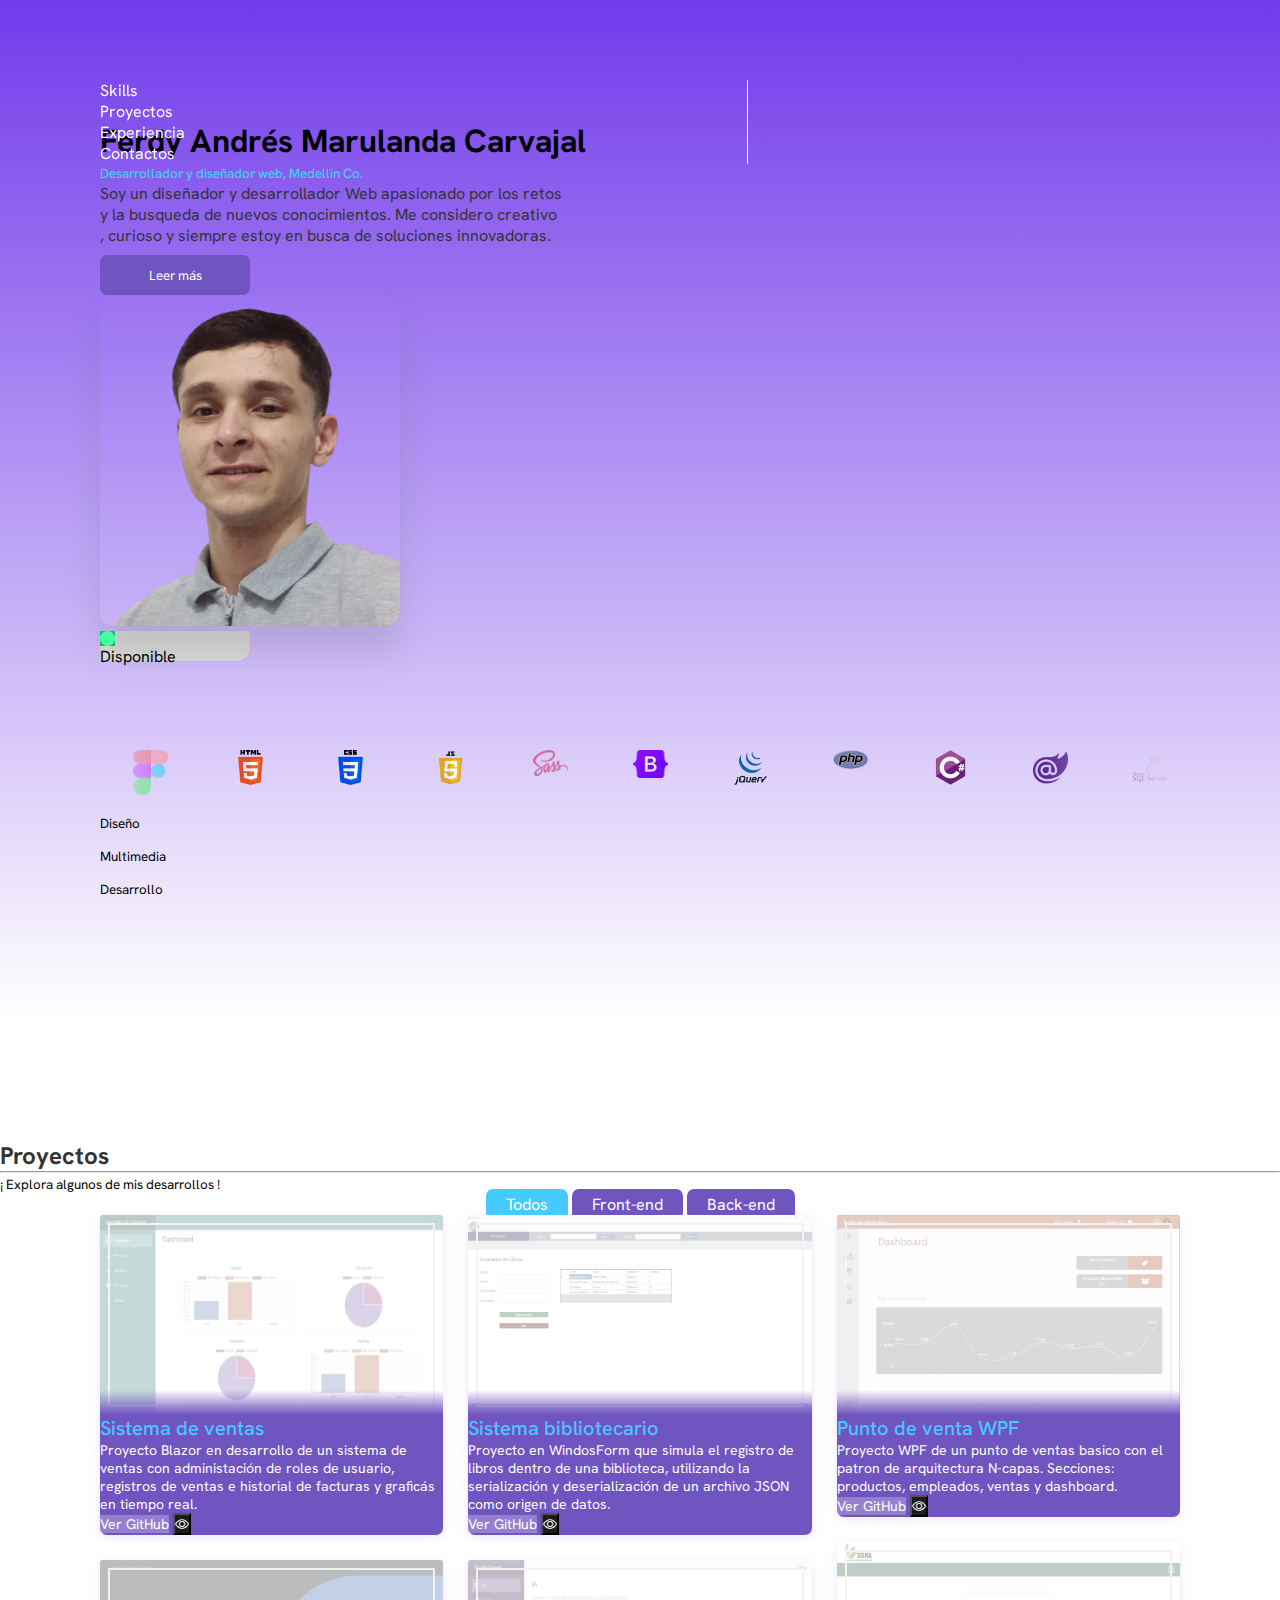
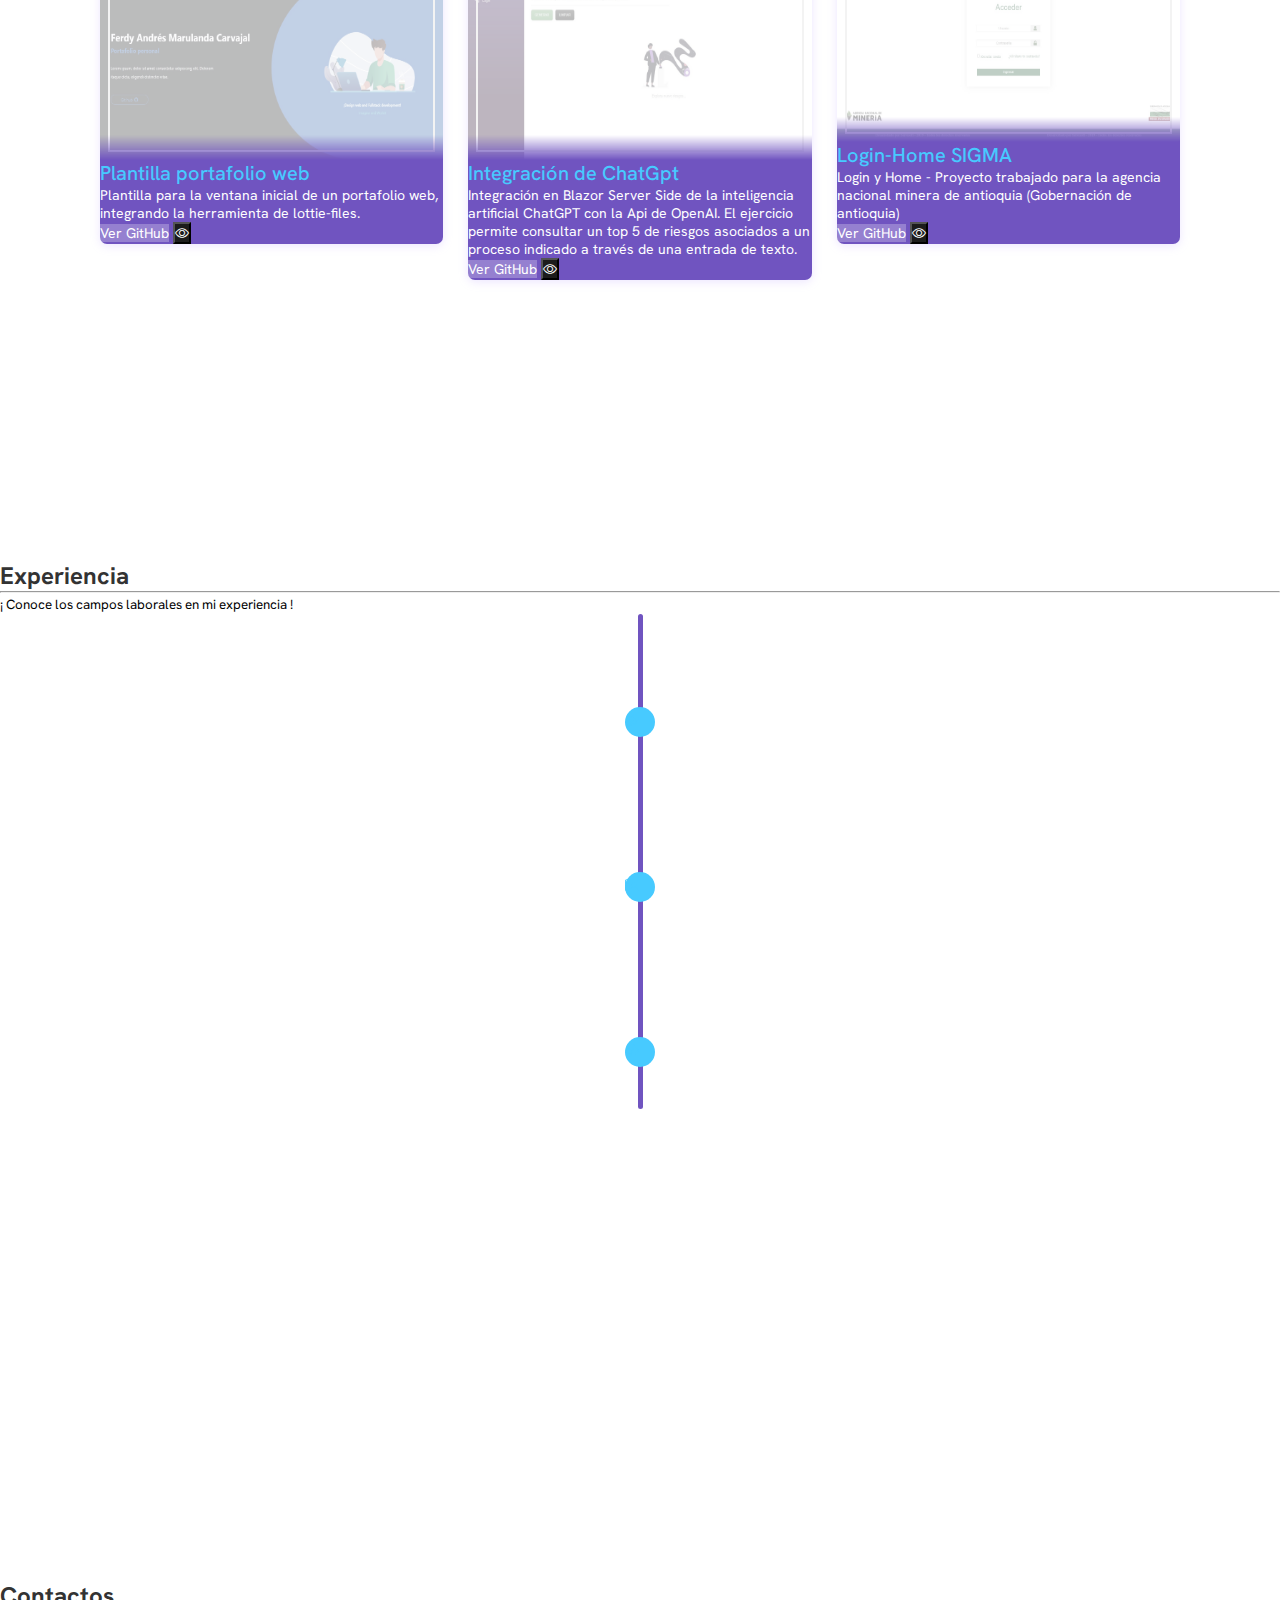
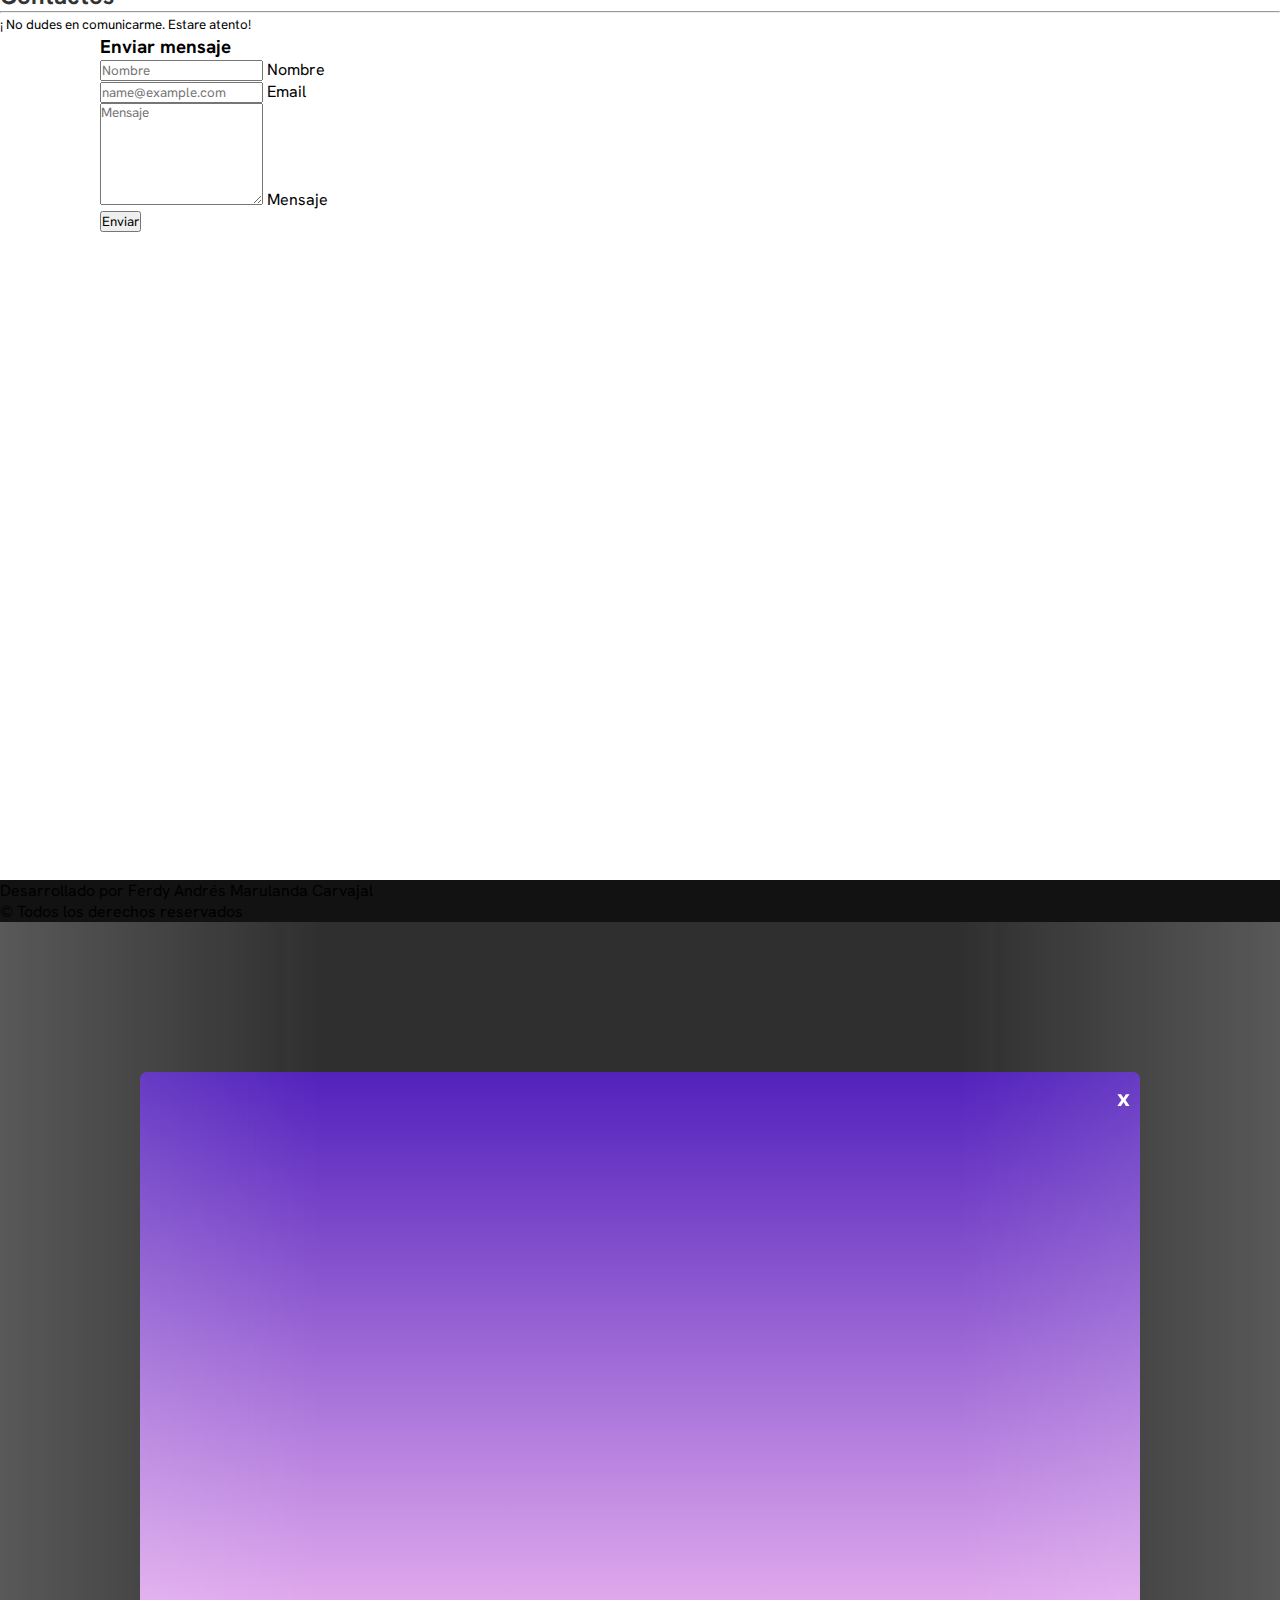
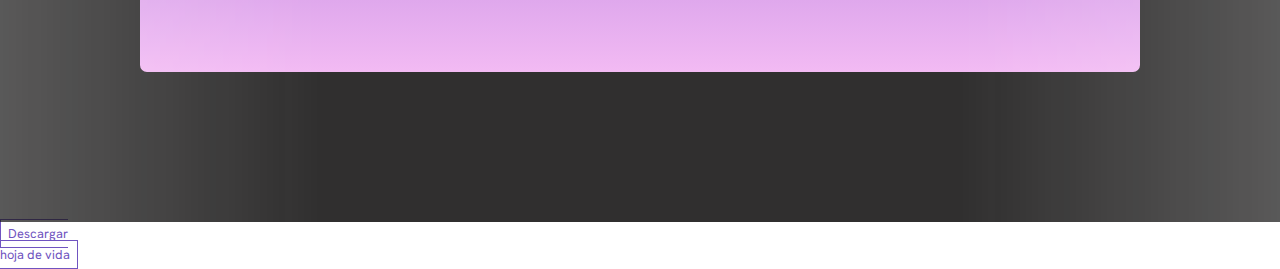
==== commit 36f65317: "actualizacion" ====
--- a/index.html
+++ b/index.html
@@ -19,7 +19,7 @@
         <script src="https://cdn.jsdelivr.net/npm/sweetalert2@11"></script><!--CDN "SweetAlert2"-->
         <script src="https://unpkg.com/@dotlottie/player-component@latest/dist/dotlottie-player.mjs" type="module"></script><!--CDN "LottieFiles"-->
         <script src="https://code.jquery.com/jquery-3.7.1.js" integrity="sha256-eKhayi8LEQwp4NKxN+CfCh+3qOVUtJn3QNZ0TciWLP4=" crossorigin="anonymous"></script> <!--CDN JQuery-->
-        <link rel="stylesheet" href="https://cdnjs.cloudflare.com/ajax/libs/animate.css/4.1.1/animate.min.css"/> <!--Animate css-->
+        <link rel="stylesheet" href="https://cdnjs.cloudflare.com/ajax/libs/animate.css/4.1.1/animate.min.css"> <!--Animate css-->
     </head>
     <body>
         <div class="container-fluid p-0">
@@ -49,7 +49,7 @@
                             <div class="col-12 col-md-6 col-lg-8 h-auto d-flex flex-column justify-content-md-center p-0 text-light text-center text-md-start align-items-center align-items-md-start" id="box-sobremi">
                                 <h1 class="fw-bold mt-5 mt-md-0 animate__animated animate__fadeInDown">Ferdy Andrés Marulanda Carvajal</h1>
                                 <small class="d-block descripcion fw-semibold animate__animated animate__flipInX">Desarrollador y diseñador web, Medellin Co.</small>
-                                <p class="my-4 parrafo animate__animated animate__fadeIn" id="parrafo-sobremi ">Soy un diseñador y desarrollador Web apasionado por los retos<br>
+                                <p class="my-4 parrafo animate__animated animate__fadeIn" id="parrafo-sobremi">Soy un diseñador y desarrollador Web apasionado por los retos<br>
                                     y la busqueda de nuevos conocimientos. Me considero creativo<br>
                                     , curioso y siempre estoy en busca de soluciones innovadoras.
                                     <!--<br />
@@ -64,7 +64,7 @@
                             <!--Contenedor IMG-->
                             <div class="col-12 col-md-6 col-lg-4 h-auto d-flex justify-content-center justify-content-md-end align-items-center p-0">
                                 <div class="position-relative">
-                                    <img src="IMG/pp.png" alt="Perfil" id="img-perfil">
+                                    <img src="IMG/pp.png" alt="Perfil" class="img-perfil">
                                     <div class="position-absolute imagen-label d-flex align-items-center px-3">
                                         <div class="rounded-circle circulo-disponibilidad position-relative" style="height: 15px;width: 15px;"></div>
                                         <p class="text-secondary m-0 ms-3">Disponible</p>
@@ -485,7 +485,7 @@
                 <div class="col-12 d-flex rounded-3 carta-box" >  
                     <div class="col-lg-4 h-auto rounded-3" >
                         <div class="position-relative mt-5 mx-3">
-                            <img src="IMG/pp.png" alt="Perfil" id="img-perfil" class=" animate__animated animate__slideInDown">
+                            <img src="IMG/pp.png" alt="Perfil" class="animate__animated animate__slideInDown img-perfil">
                             <div class="position-absolute imagen-label d-flex align-items-center px-3 animate__animated  animate__flipInX animate__delay-1s">
                                 <div class="rounded-circle circulo-disponibilidad position-relative" style="height: 15px;width: 15px;"></div>
                                 <p class="text-secondary m-0 ms-3">Disponible</p>
@@ -493,9 +493,9 @@
                         </div>
                     </div>   
                     <div class="col-lg-8  h-100 rounded-3 pt-5 px-5 px-lg-3">
-                        <h1 class="fw-bold mt-5 mt-md-0 text-light animate__animated animate__flipInX">Ferdy Andrés Marulanda Carvajal</h1>
+                        <h2 class="fw-bold mt-5 mt-md-0 text-light animate__animated animate__flipInX" style="font-size: 2.5rem;">Ferdy Andrés Marulanda Carvajal</h2>
                         <small class="d-block descripcion fw-semibold animate__animated animate__slideInDown">Desarrollador y diseñador web, Medellin Co.</small>
-                        <p class="my-4 parrafo text-light animate__animated animate__fadeIn" id="">Soy un diseñador y desarrollador Web apasionado por los retos
+                        <p class="my-4 parrafo text-light animate__animated animate__fadeIn">Soy un diseñador y desarrollador Web apasionado por los retos
                             y la busqueda de nuevos conocimientos. Me considero creativo
                             , curioso y siempre estoy en busca de soluciones innovadoras.
                             <br><br>
--- a/CSS/styles.css
+++ b/CSS/styles.css
@@ -93,7 +93,7 @@
     color:white;
     
 }
-#img-perfil{
+.img-perfil{
     border-radius: 14px;
     width: 100%;
     max-width: 300px;
@@ -314,9 +314,7 @@
         height: 0%;
     }
 }
-.lista-experiencia{
-    
-}
+
 .lista-experiencia .item-experiencia{
     width: 80%;
     margin-bottom: 50px;
@@ -524,7 +522,7 @@
     align-items: center;
 }
 
-.carta-box div h1{
+.carta-box div h2{
     text-wrap:balance;
 }
 
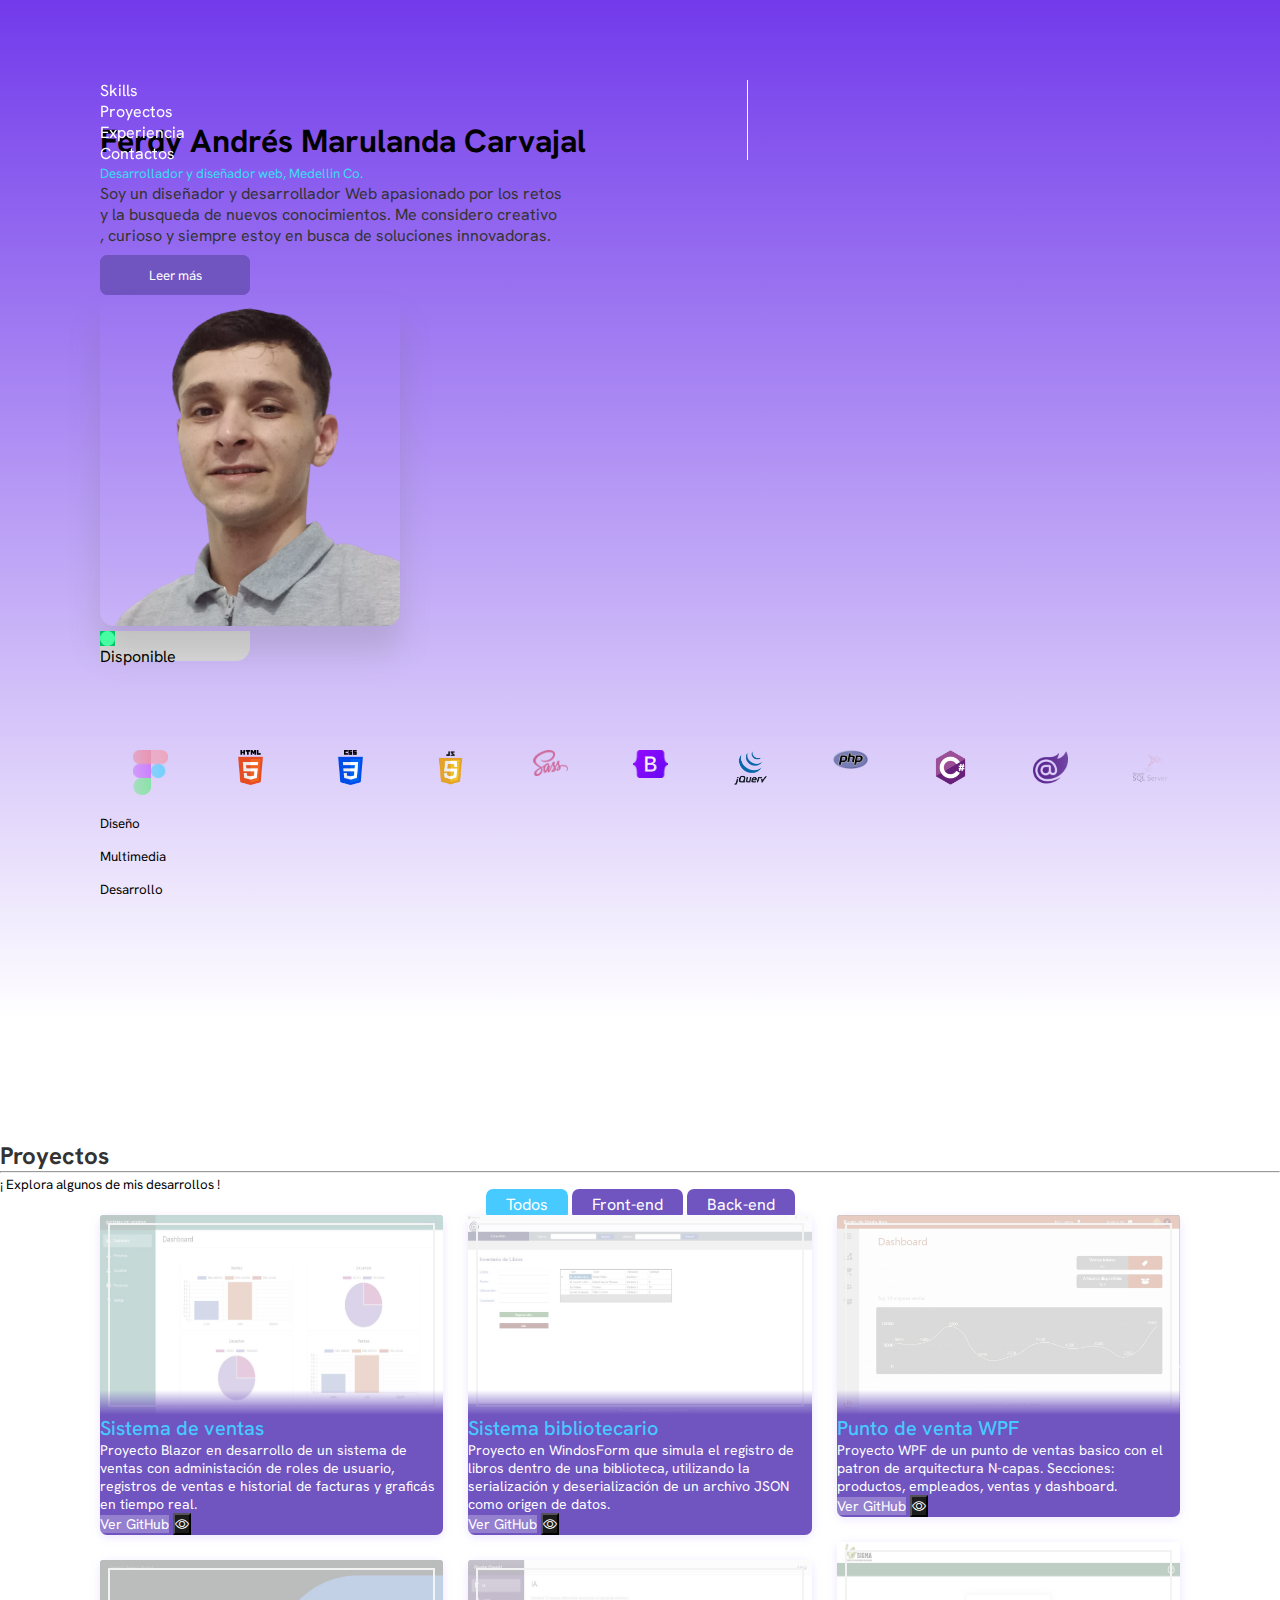
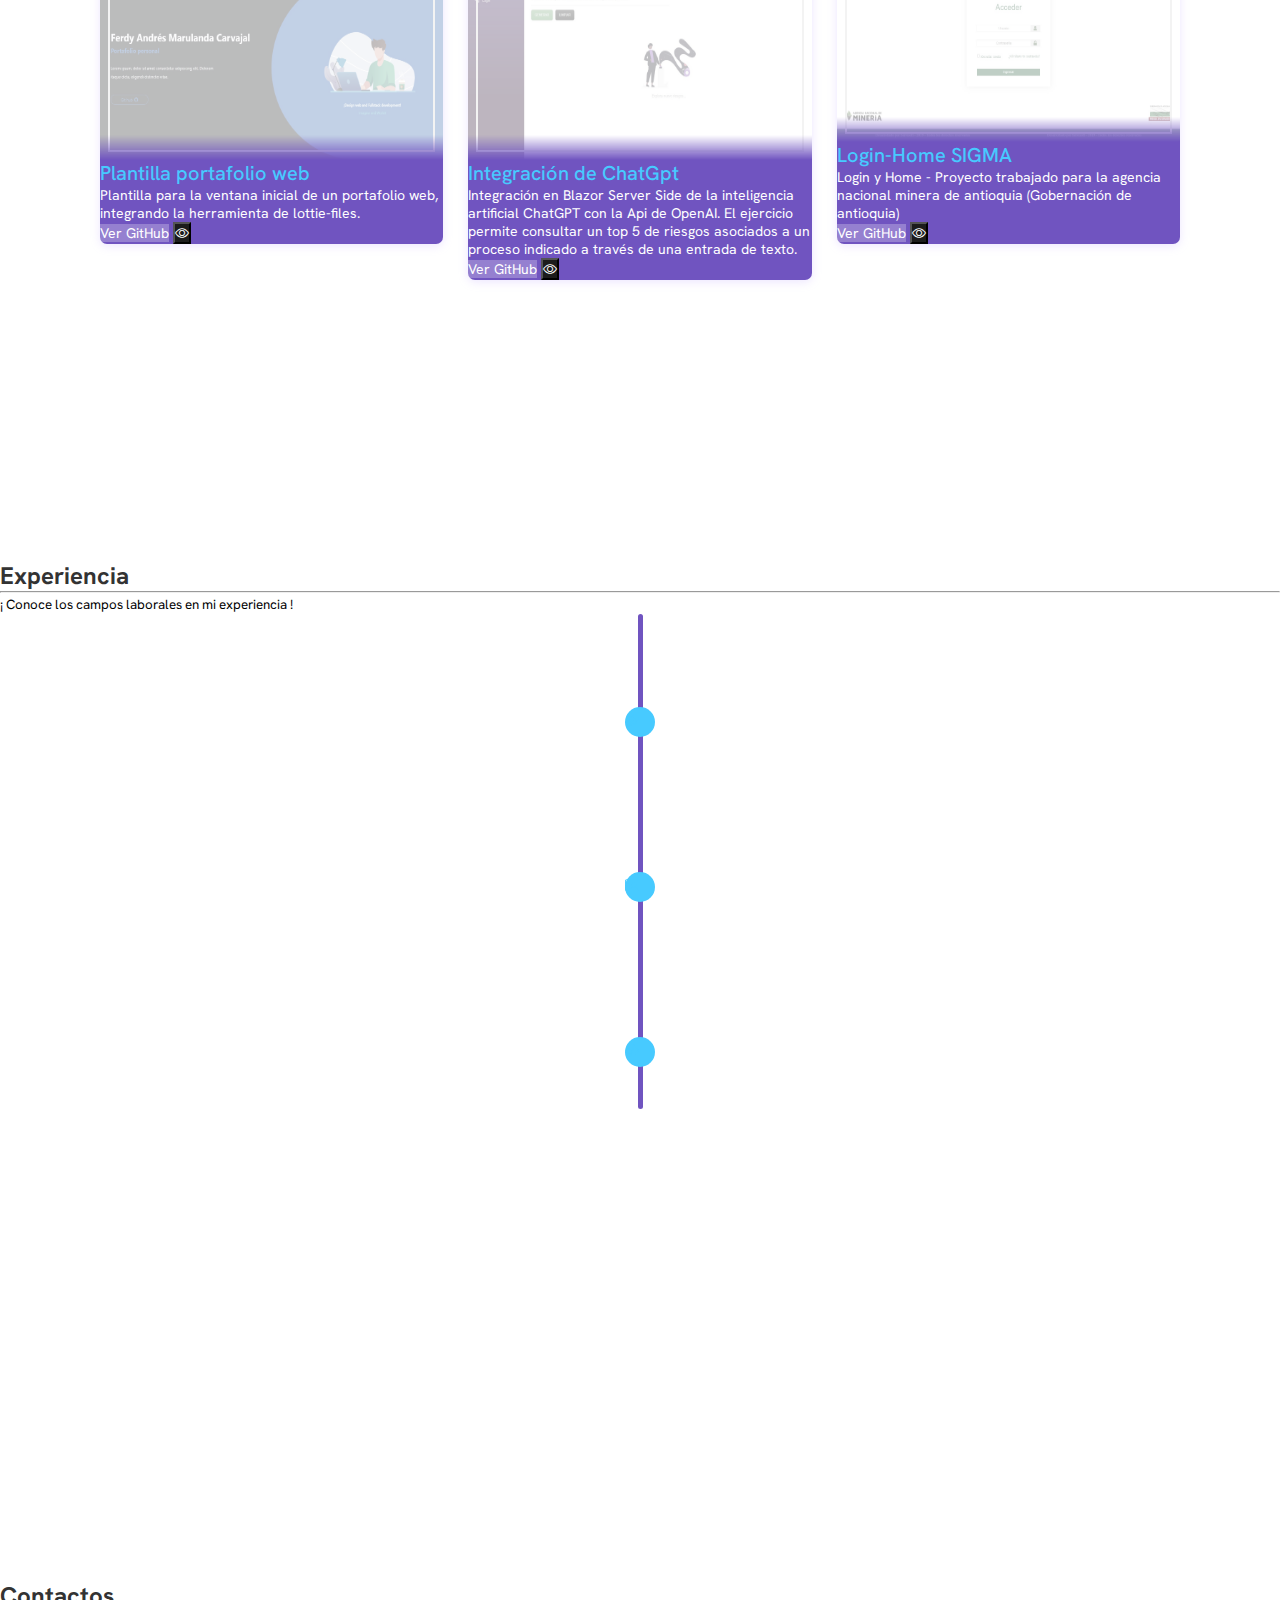
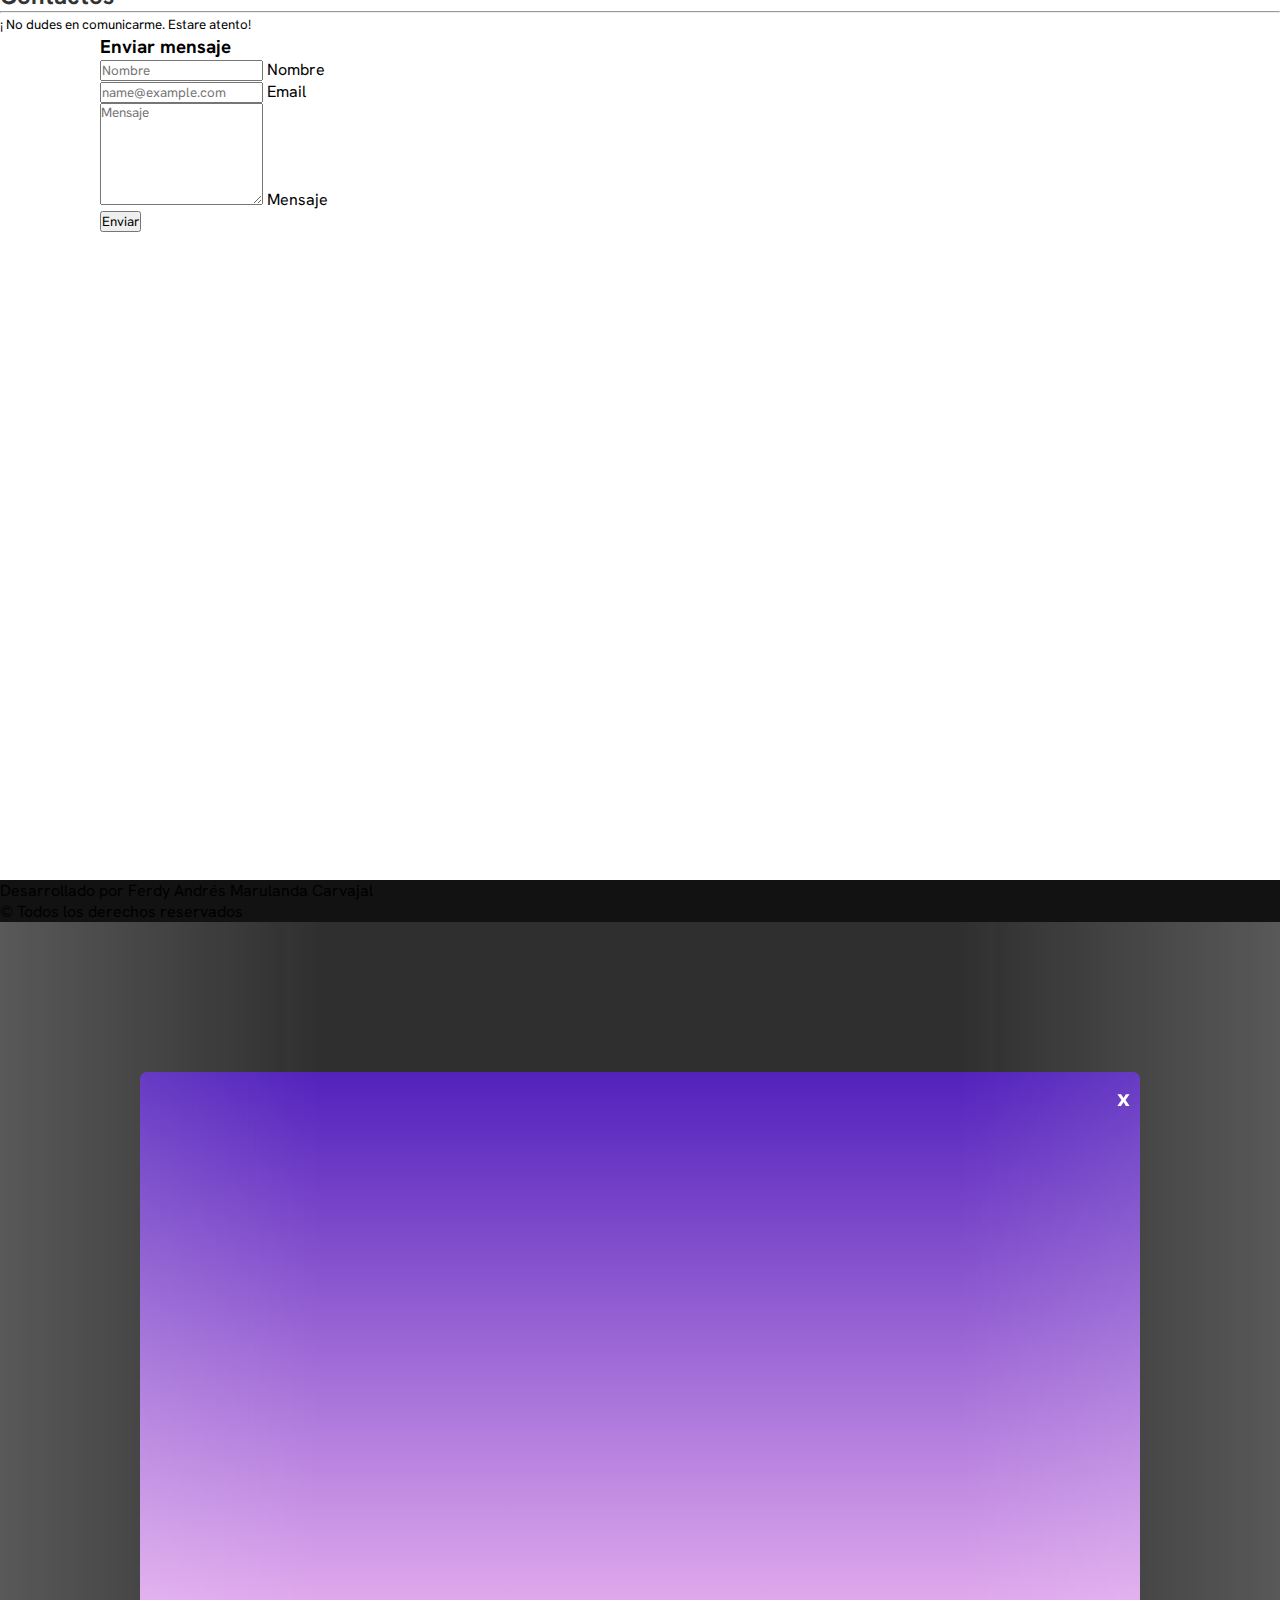
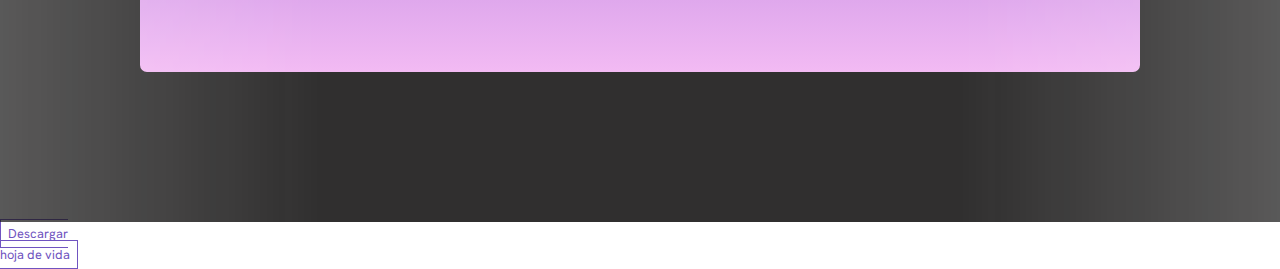
==== commit 8e4f91fb: "actualizacion" ====
--- a/index.html
+++ b/index.html
@@ -385,7 +385,7 @@
                     </div>
                 </section>
                 <!--Sección experiecia-->
-                <section class="seccion seccion-experiencia" id="experiencia">
+                <section class="seccion seccion-experiencia" id="experiencia" style="overflow-x: hidden;">
                     <h2 class="text-center fw-bold pos-ref">Experiencia</h2>
                     <hr class="col-2 offset-5">
                     <small class="text-center d-block">¡ Conoce los campos laborales en mi experiencia !</small>
@@ -421,7 +421,7 @@
                             <div class="time-line-bar animacion-barra-y"></div>                      
                         </div>
                     </div>
-                </section>
+                </section> 
                 <!--Sección contactos-->
                 <section class="seccion bg-dark" id="contactos">
                     <h2 class="text-center fw-bold text-light item-exp-ref ">Contactos</h2>
--- a/CSS/styles.css
+++ b/CSS/styles.css
@@ -13,10 +13,11 @@
 /*---------------------------------Header------------------------------*/
 #header-p{
     position: fixed;
-    width: 100%;
+    width: 100vw;
     transition: .3s ease-in-out;
     z-index: 2;
     background:rgb(114,58,235);
+    overflow-x: hidden;
 }
 #box-logo{
     display: none;
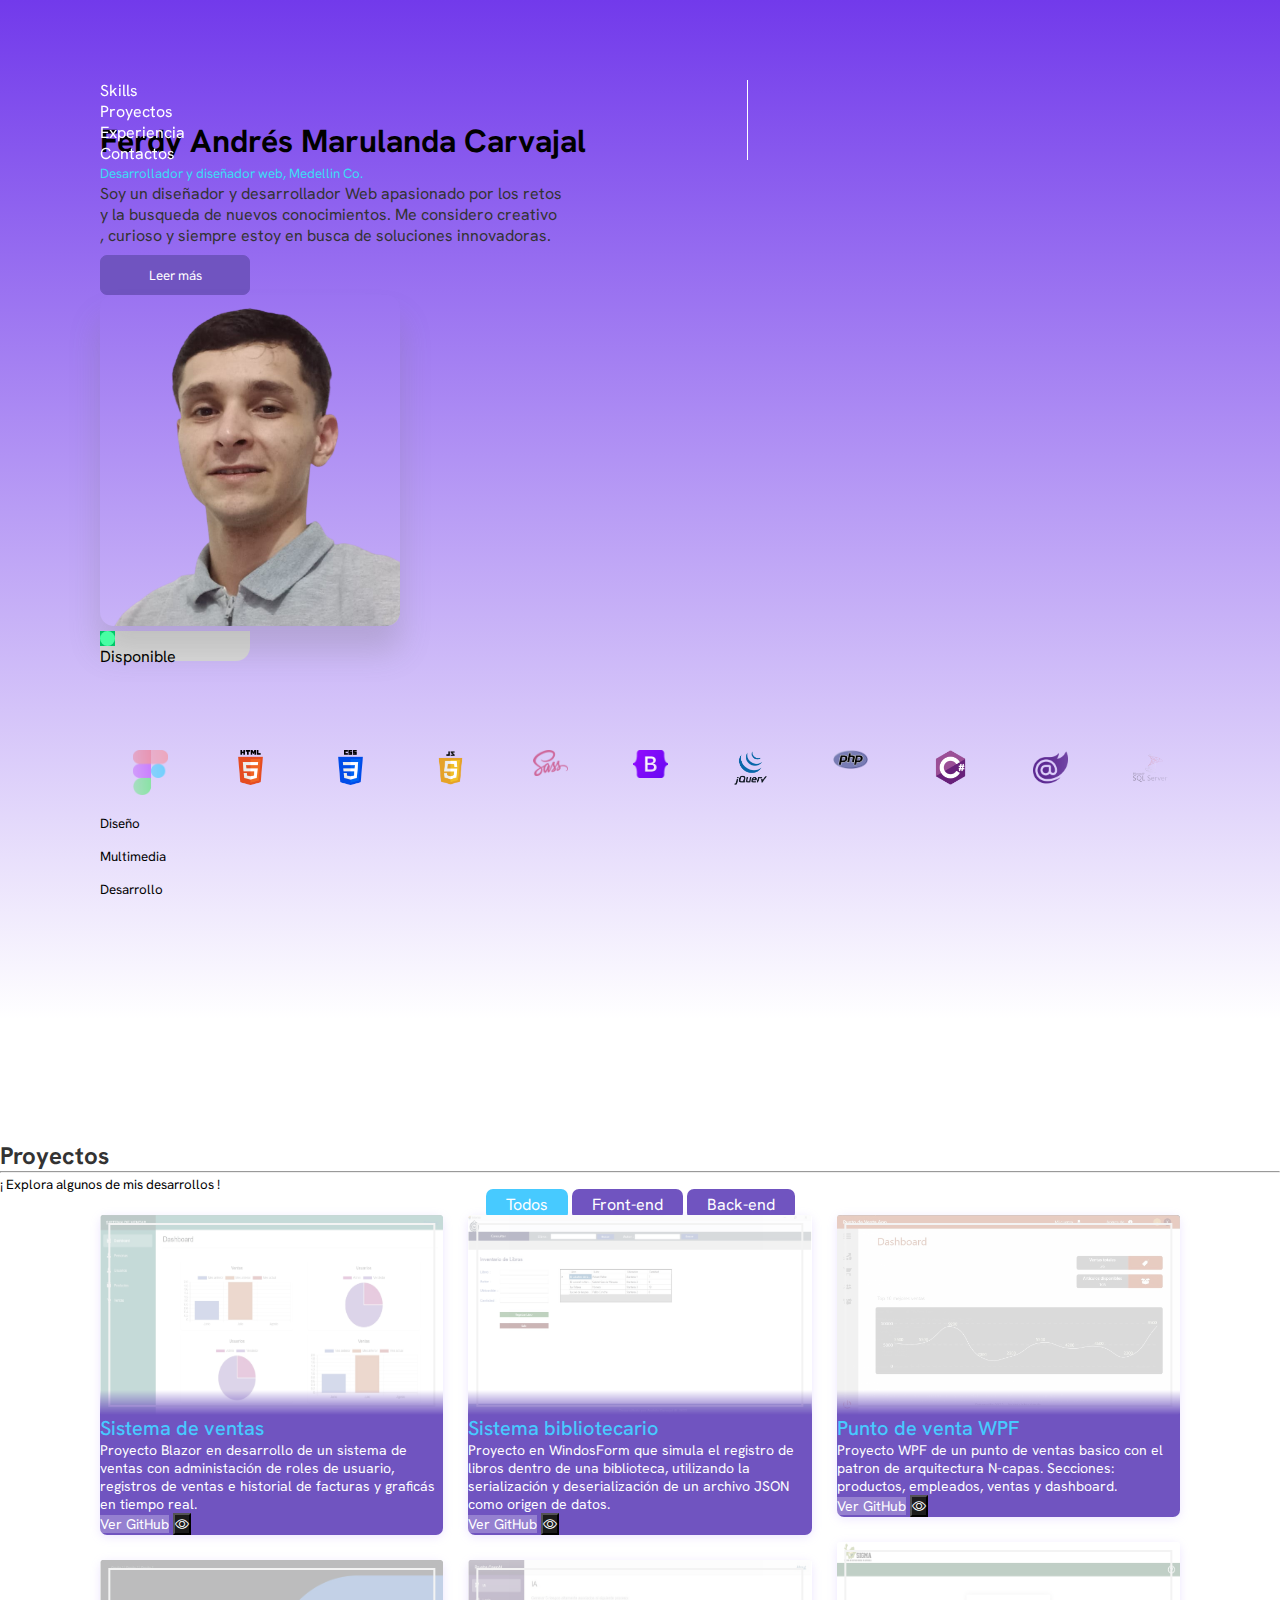
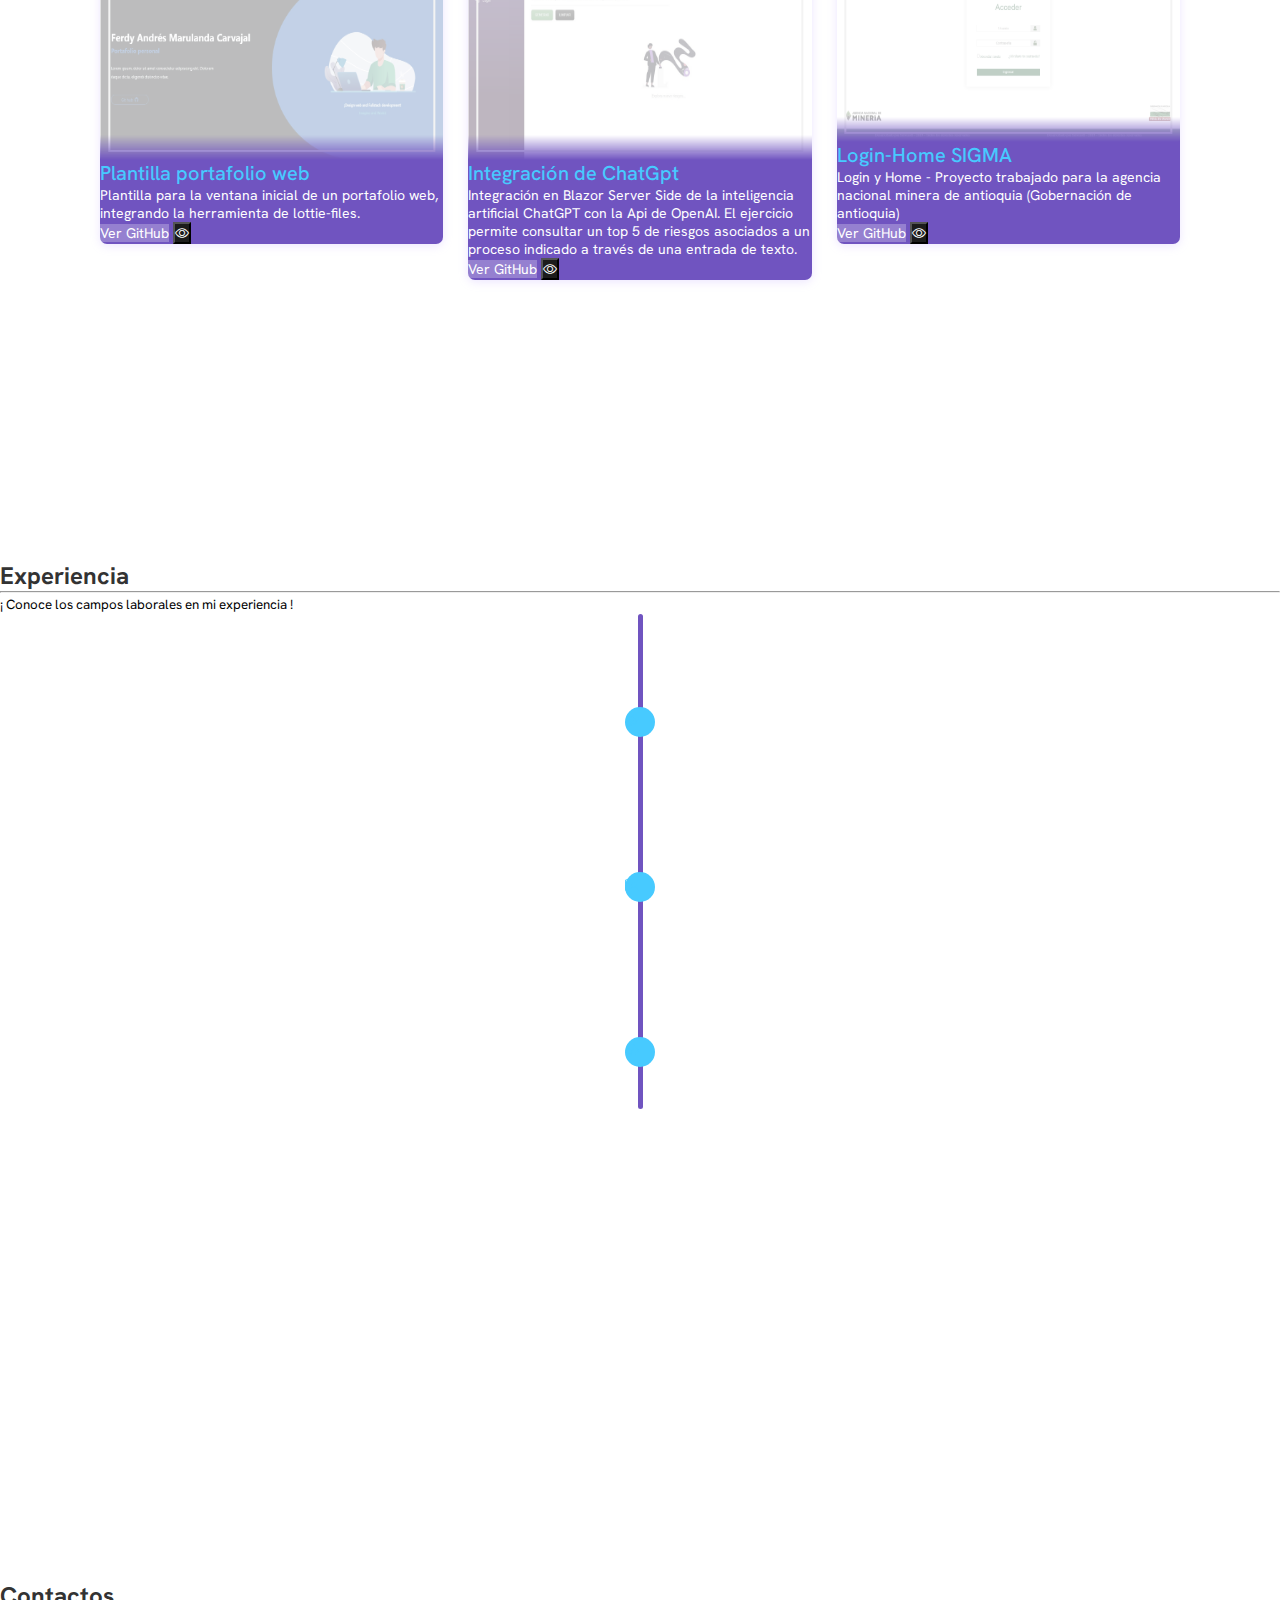
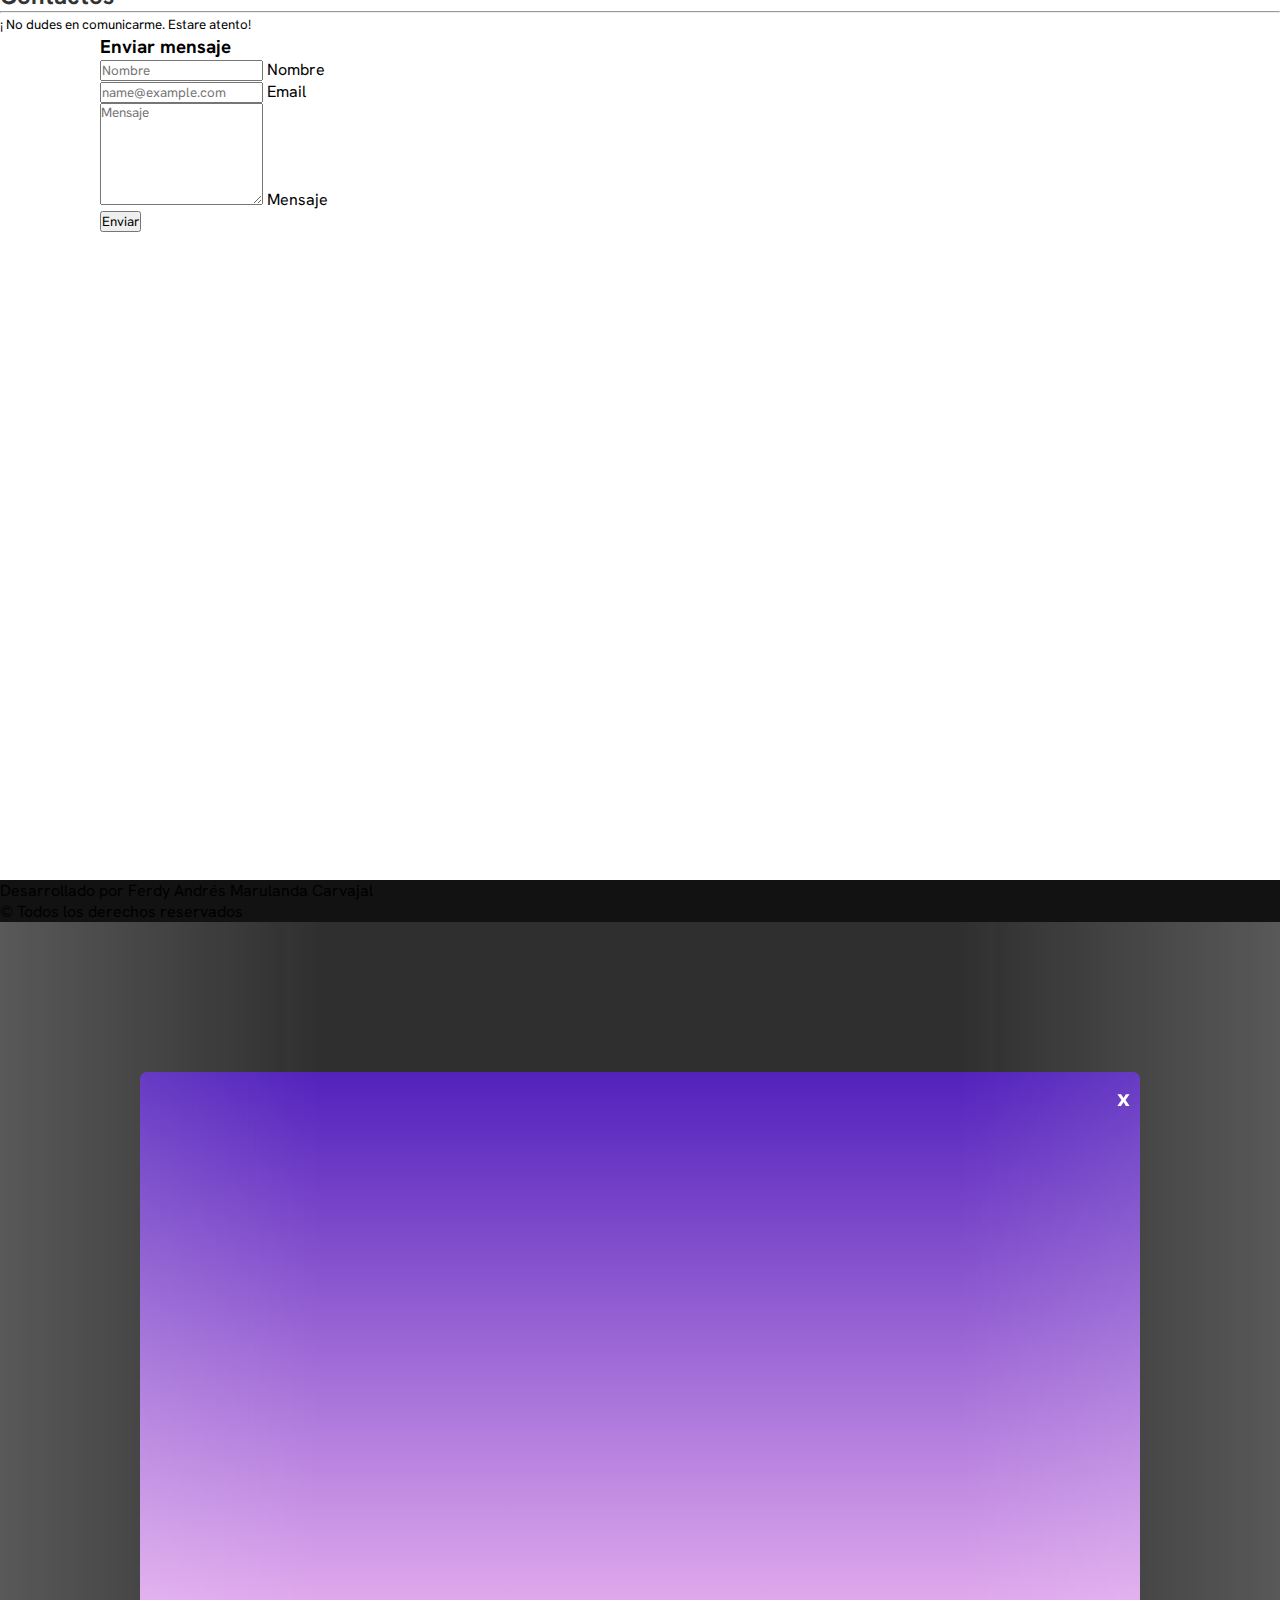
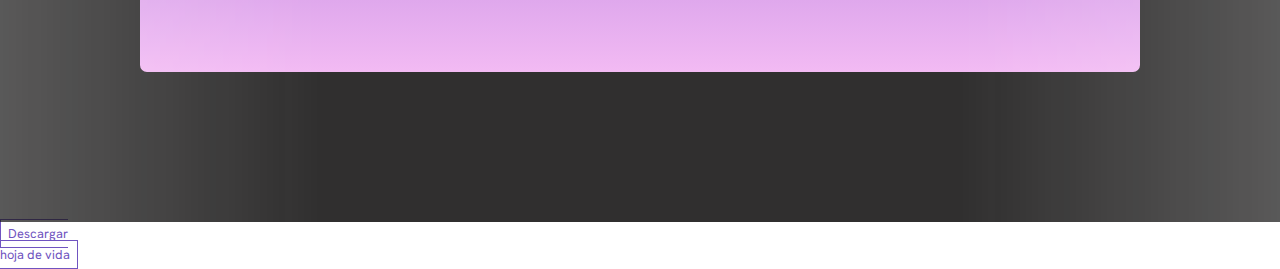
==== commit bd54a6c0: "actualizacion" ====
--- a/index.html
+++ b/index.html
@@ -513,7 +513,7 @@
         </div>
 
         
-
+        <script src="JS/zoom-proyectos.js"></script>
         <script src="JS/carta-perfil.js"></script>
         <script src="JS/modal.js"></script>
         <script src="JS/intersection-object.js"></script>
--- a/CSS/styles.css
+++ b/CSS/styles.css
@@ -206,17 +206,24 @@
     background-color: #ffffff;
     border-radius: 2px; 
     -webkit-mask-image: linear-gradient(to bottom,rgb(0, 0, 0) 0%, rgb(0, 0, 0) 87.5%, rgba(0, 0, 0, 0) 100%);
-
+    position: relative;
+    overflow: hidden;
 }
 .img-proyecto{
-    width: 100%;
+    max-width: 100%;
+    min-width: 100%;
     height: 100%;
     border-radius: 2px;
     filter: grayscale(50%);
     opacity: .3;
-    transition: .3s ease-in-out;
+   
     outline-offset: -10px;
     outline: #d8d8d8 2px solid;
+    position: absolute;
+    left: 50%;
+    top: 50%;
+    transform: translate(-50%, -50%);
+    
 }
 .img-proyecto:hover{
     width: 100%;
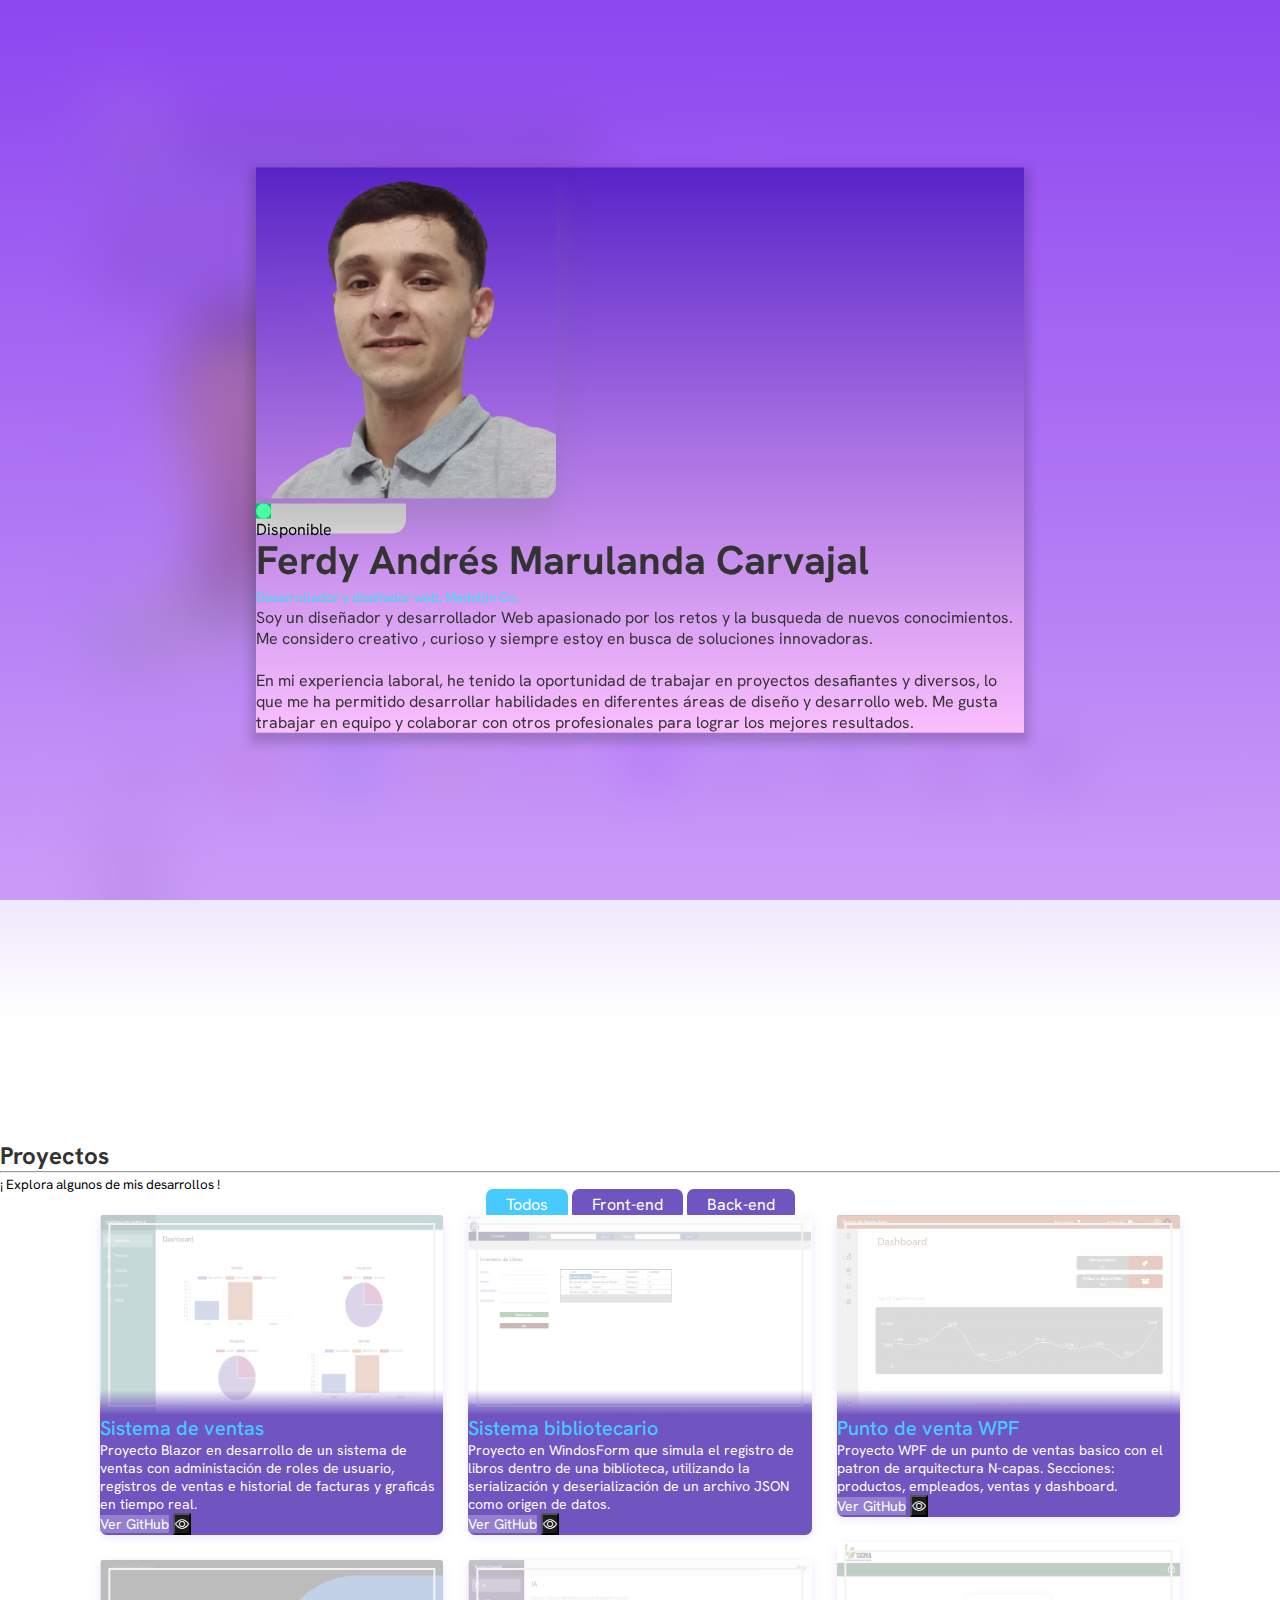
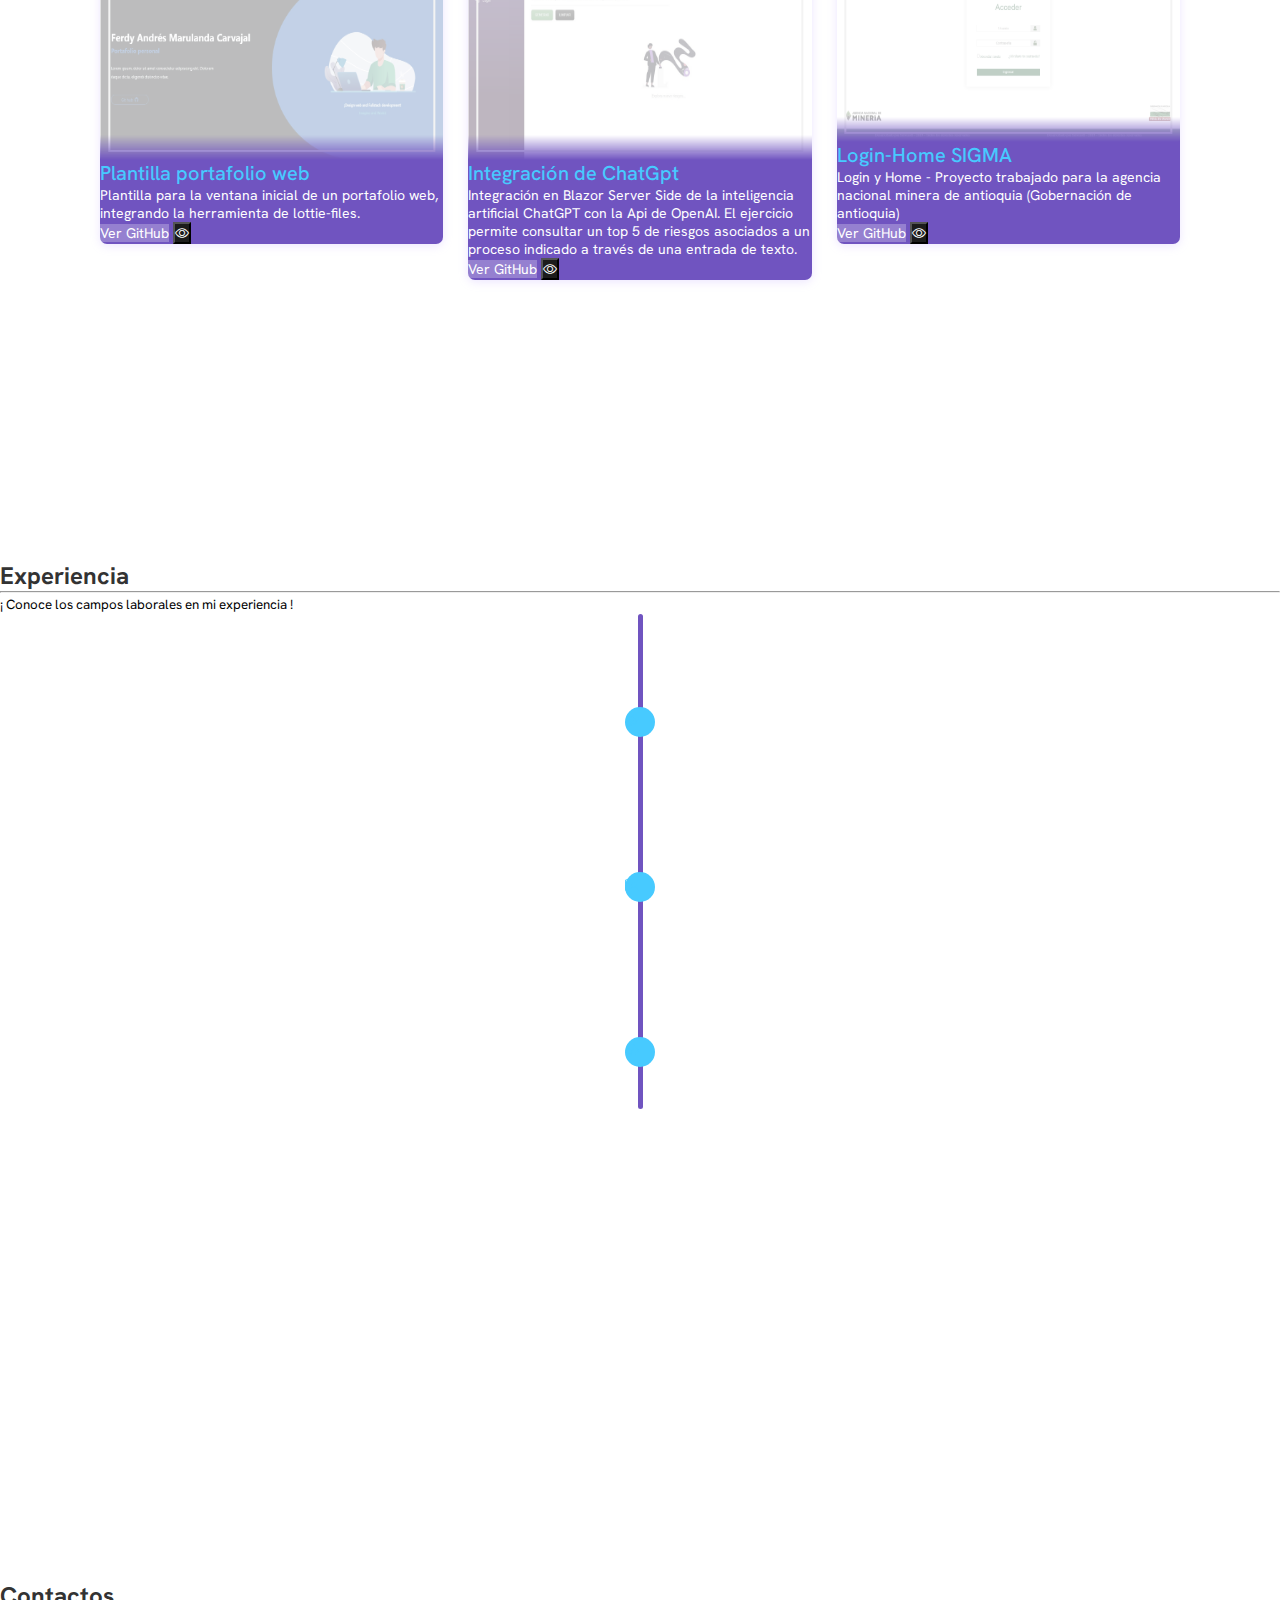
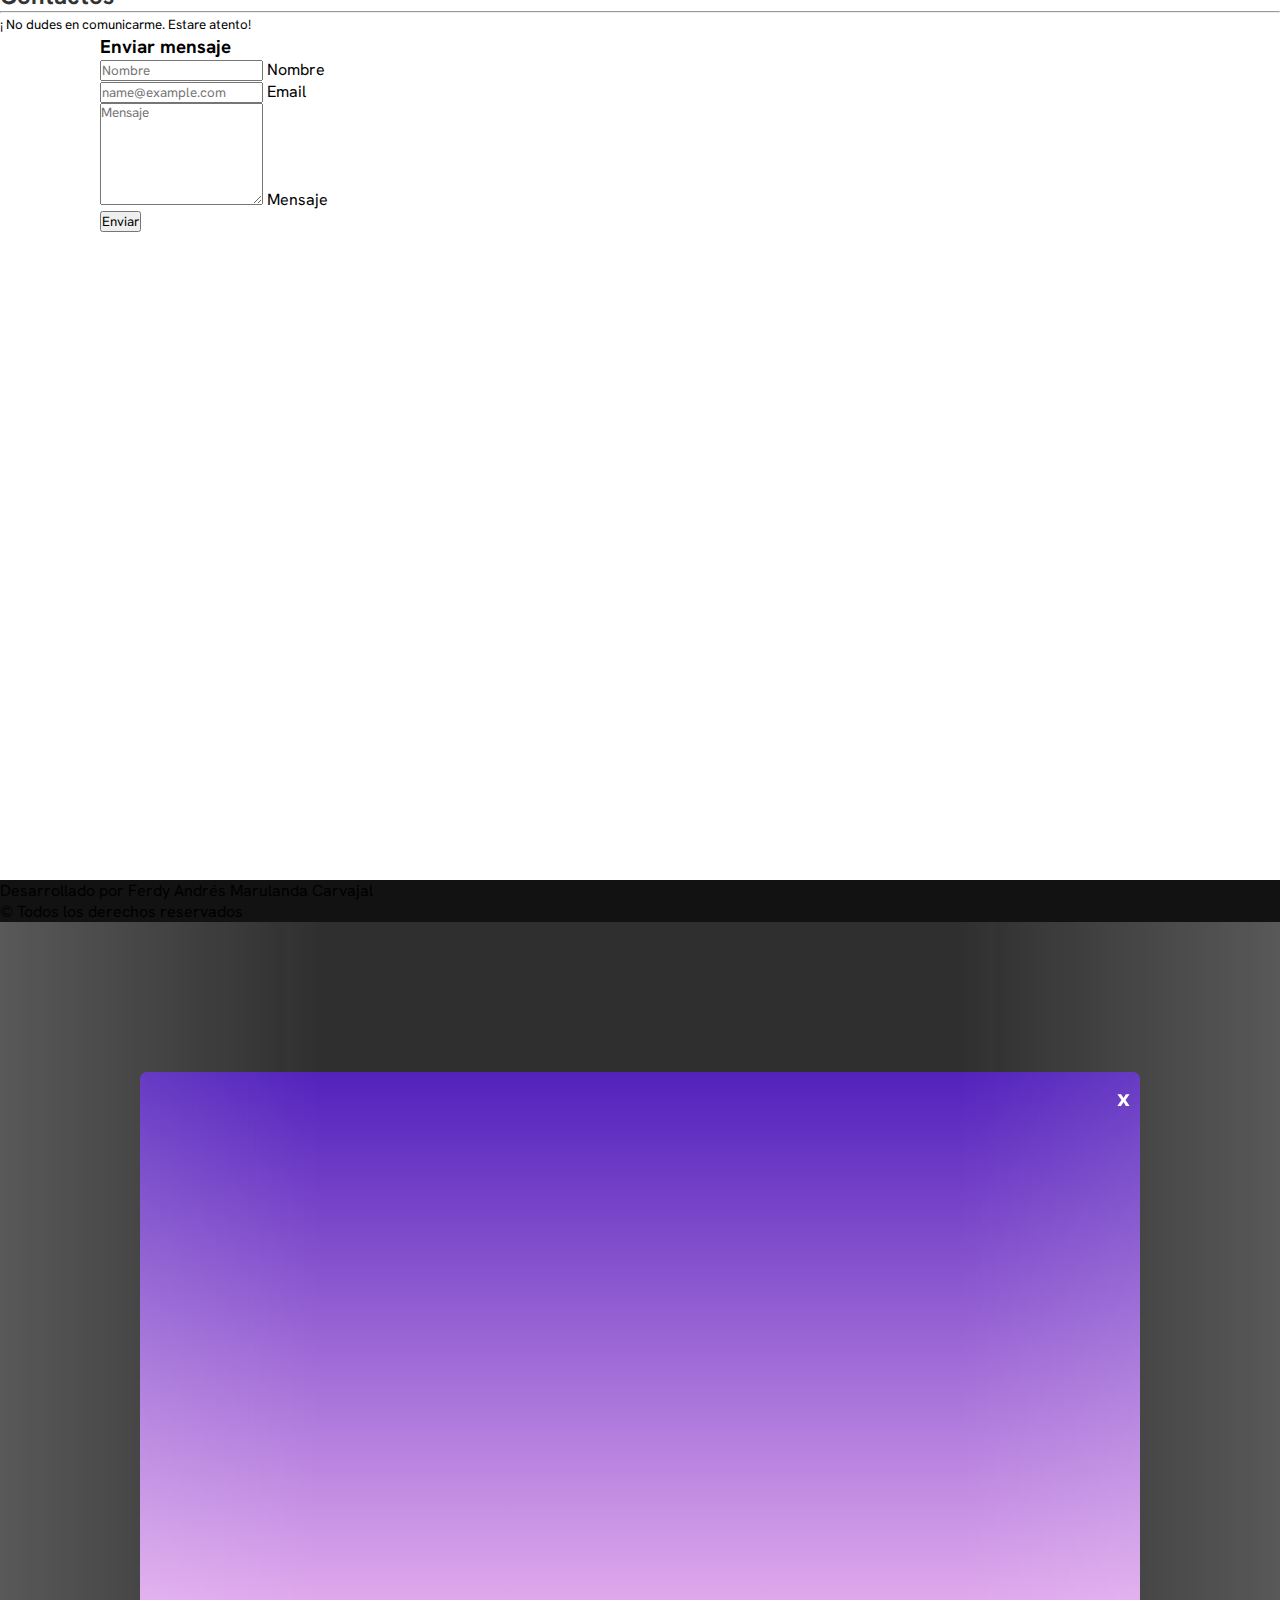
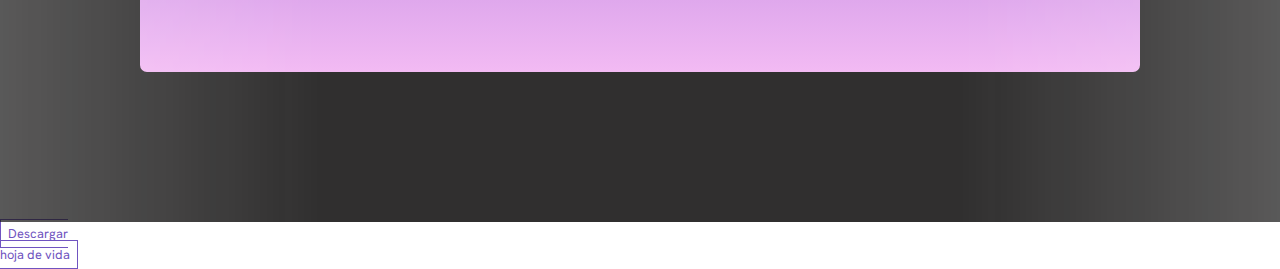
==== commit 521dd4a4: "actualizacion" ====
--- a/index.html
+++ b/index.html
@@ -483,7 +483,7 @@
             <!--carta-->
             <div class="carta-perfil rounded-3" id="carta">
                 <div class="col-12 d-flex rounded-3 carta-box" >  
-                    <div class="col-lg-4 h-auto rounded-3" >
+                    <div class="col-lg-4 h-auto rounded-3 d-flex justify-content-center" >
                         <div class="position-relative mt-5 mx-3">
                             <img src="IMG/pp.png" alt="Perfil" class="animate__animated animate__slideInDown img-perfil">
                             <div class="position-absolute imagen-label d-flex align-items-center px-3 animate__animated  animate__flipInX animate__delay-1s">
@@ -513,7 +513,7 @@
         </div>
 
         
-        <script src="JS/zoom-proyectos.js"></script>
+        <!--<script src="JS/zoom-proyectos.js"></script>-->
         <script src="JS/carta-perfil.js"></script>
         <script src="JS/modal.js"></script>
         <script src="JS/intersection-object.js"></script>
--- a/CSS/styles.css
+++ b/CSS/styles.css
@@ -499,14 +499,15 @@
 #background-carta{
     width: 100vw;
     height: 100%;
-    -webkit-mask-image: linear-gradient(to right, rgba(0, 0, 0, .5) 0%, rgba(0, 0, 0, 9) 25%, rgba(0, 0, 0,9) 75%, rgba(0, 0, 0, .5) 100%);
-    position: absolute;
-    background-color: rgba(167, 81, 243, 0.8);
+    /* -webkit-mask-image: linear-gradient(to right, rgba(0, 0, 0, .5) 0%, rgba(0, 0, 0, 9) 25%, rgba(0, 0, 0,9) 75%, rgba(0, 0, 0, .5) 100%); */
+    position: absolute;
+    background-color: rgba(167, 81, 243, 0.5);
     top: 0;    
     transition: .140s ease-in-out;
-    opacity: 0;
-    display: none;
+    opacity: 1;
+    display: block;
     z-index: 10;
+    backdrop-filter: blur(30px);
 }
 
 .carta-perfil{
@@ -517,12 +518,14 @@
     left: 50%;
     box-shadow: #0000002e 0px 5px 10px 5px;
     background: linear-gradient(rgba(85, 33, 196, 0.95), rgba(253, 194, 254, 0.95));
-    display: none;
-    opacity: 0;
+    display: block;
+    opacity: 1;
     transition: .150s ease-in-out;
     z-index: 12;
     top: 60px;
     transform: translateX(-50%) translateY(0%);
+    
+    
 }
 
 .carta-box{
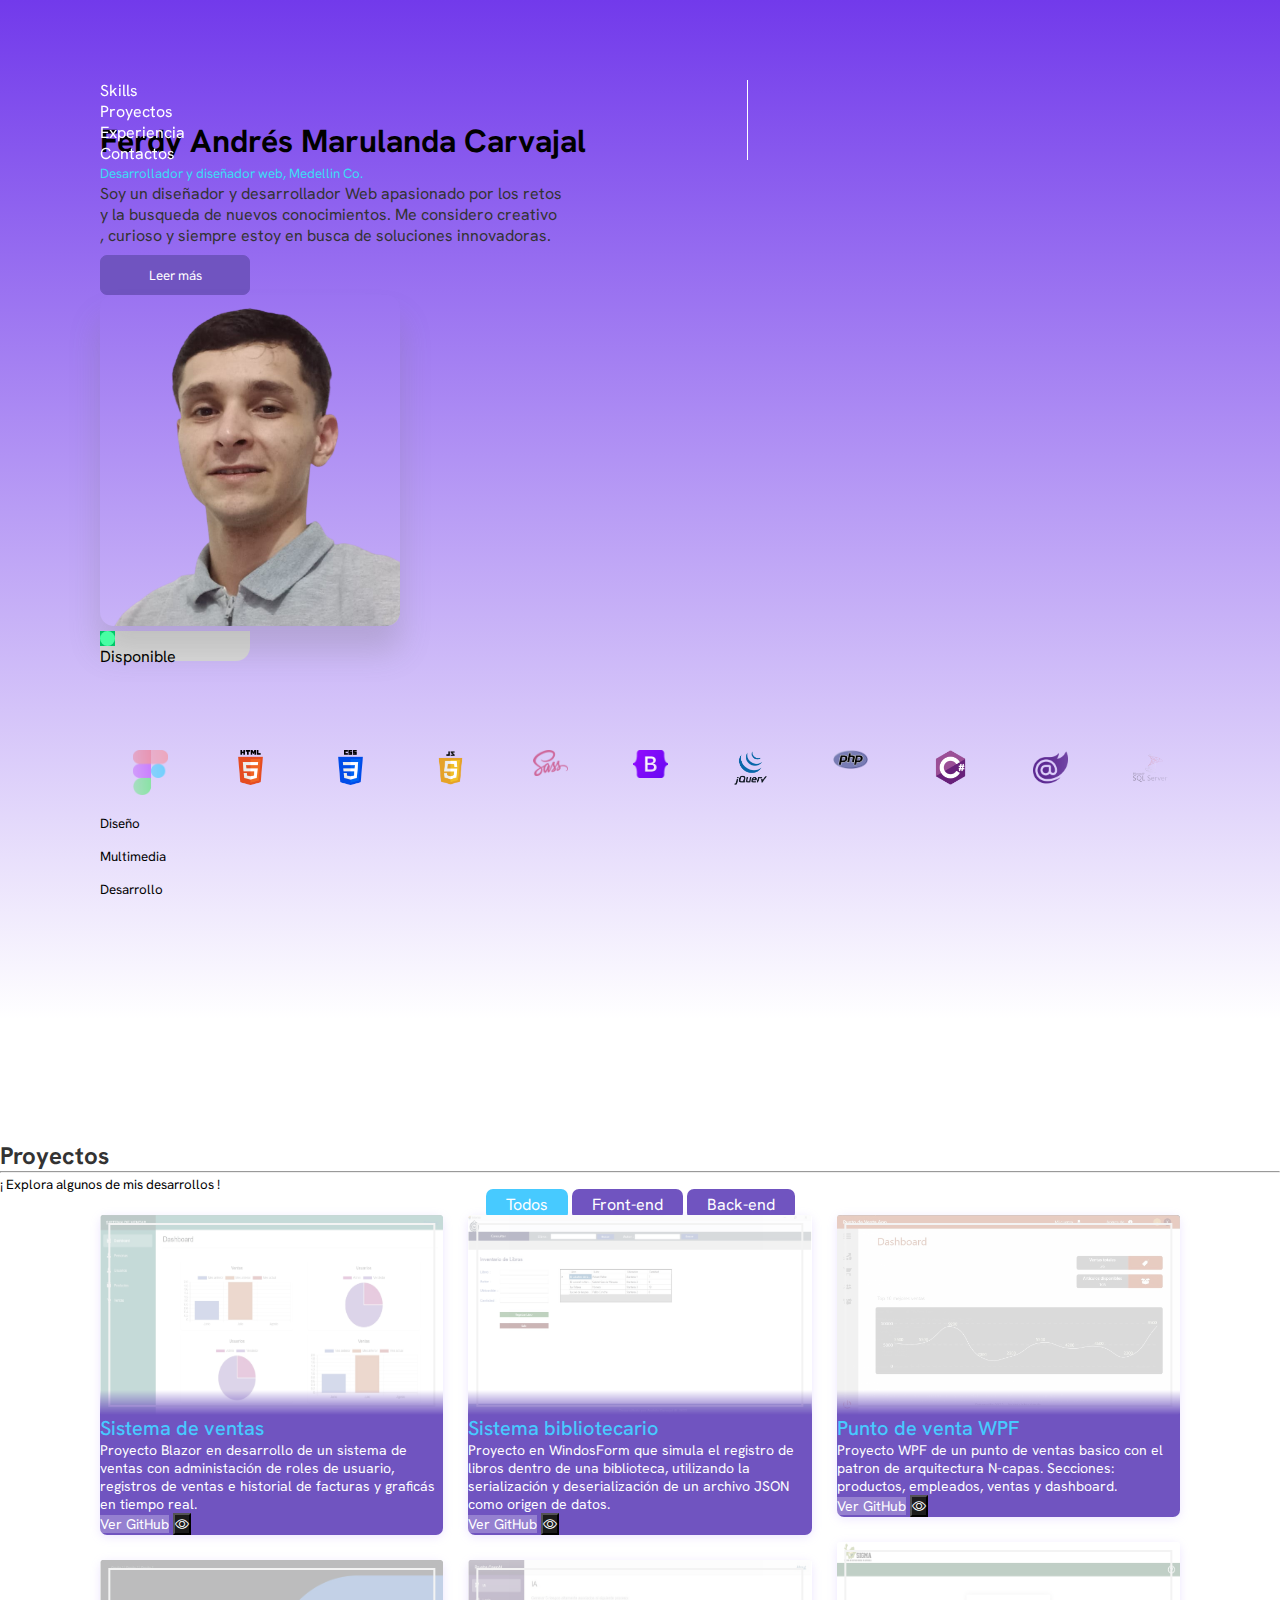
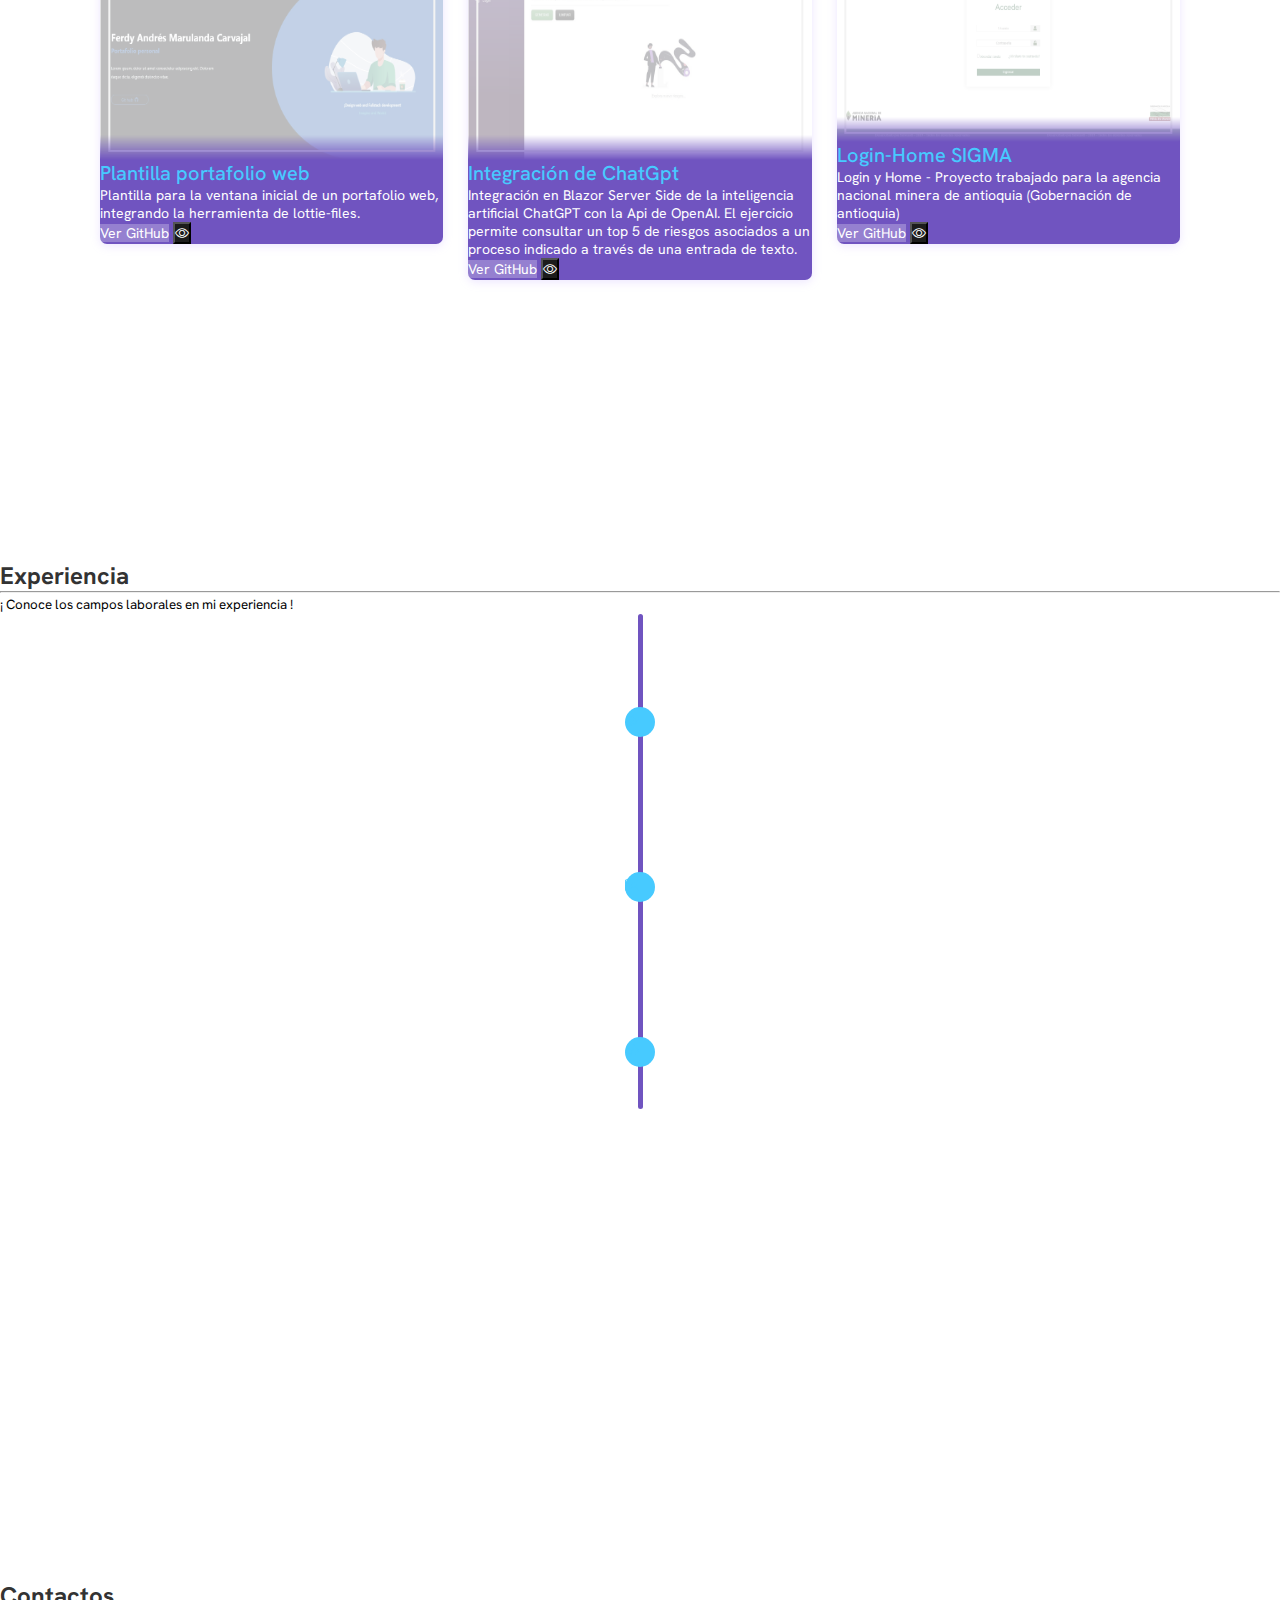
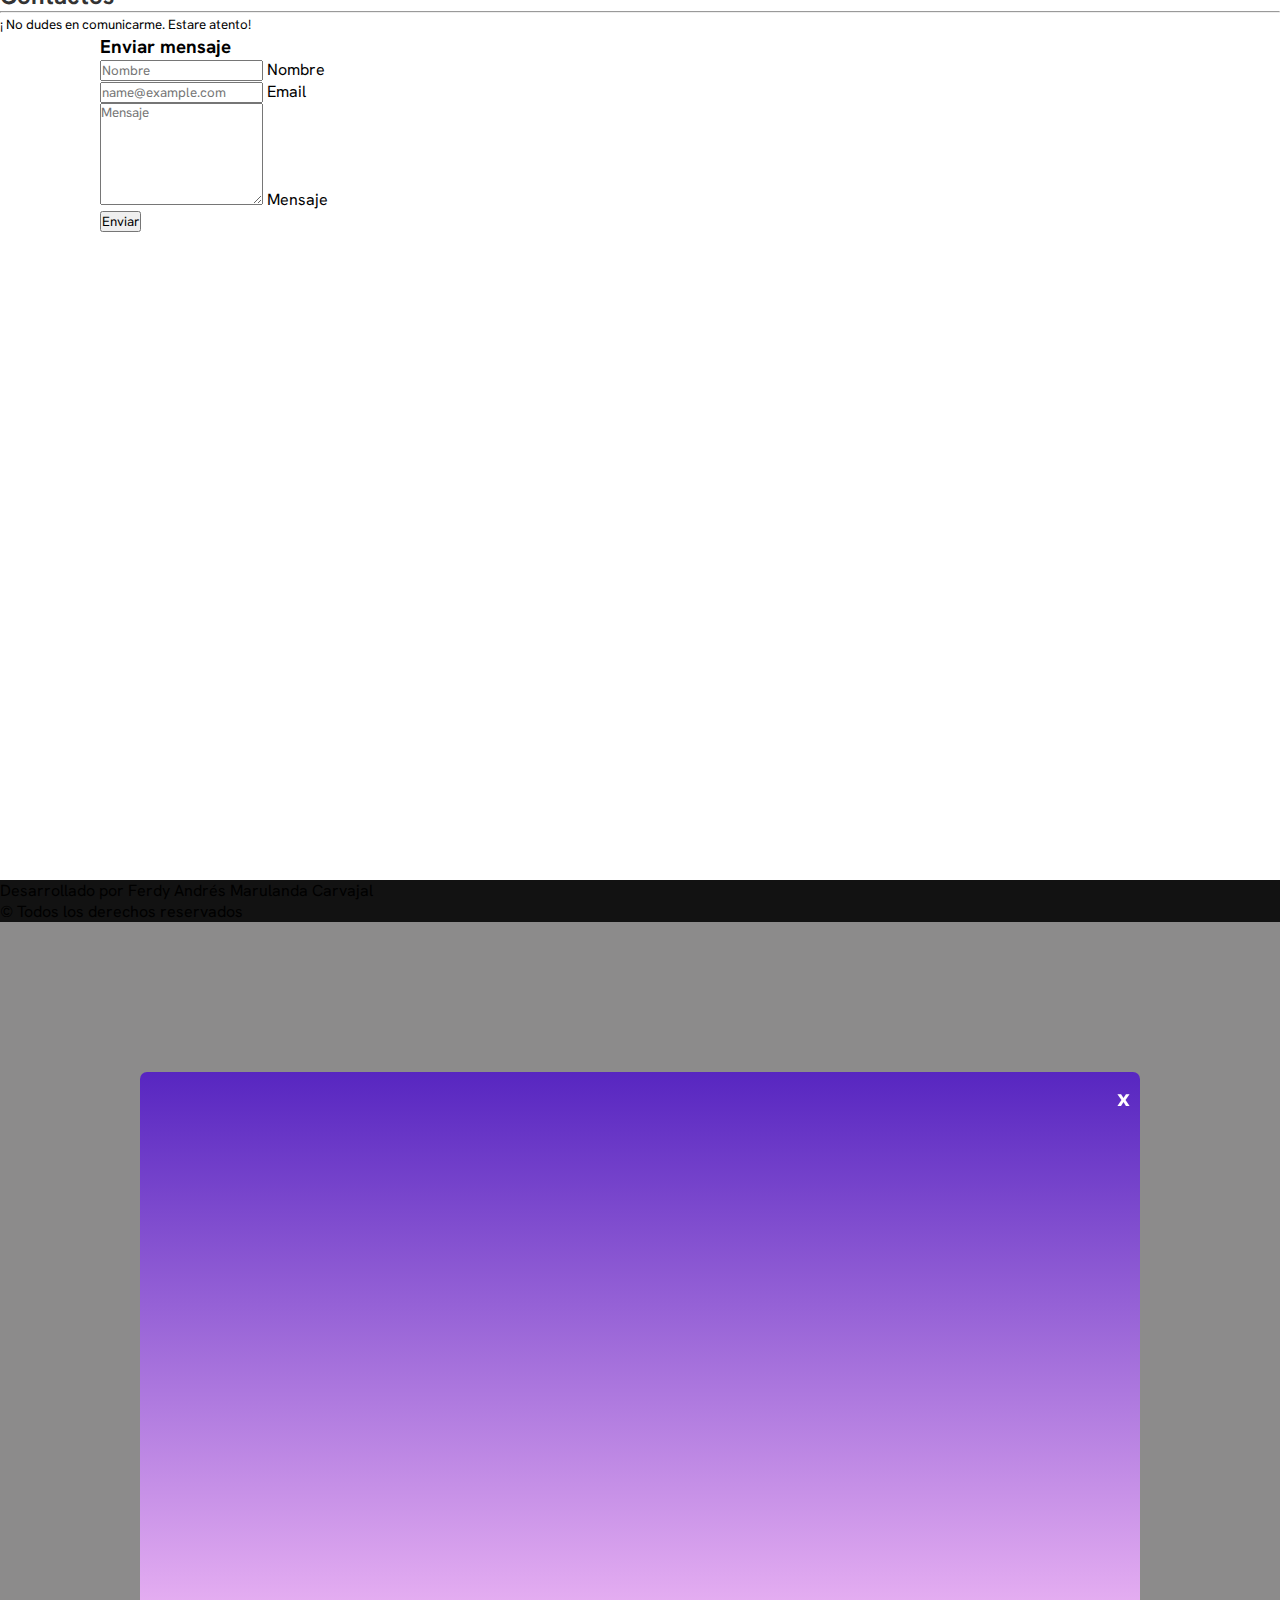
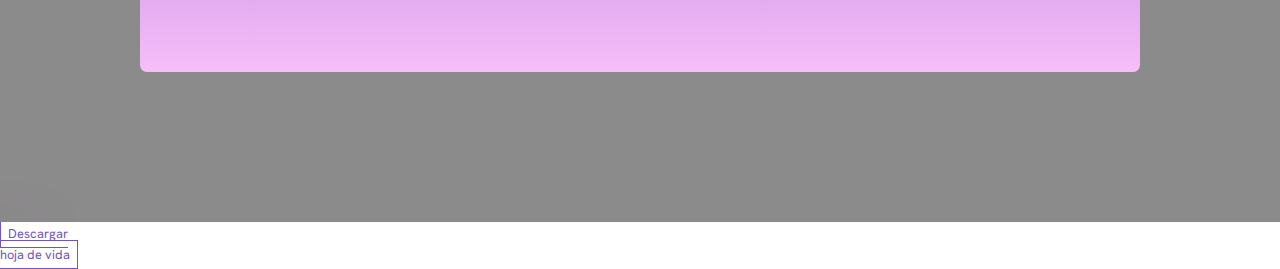
==== commit ef5bb17e: "actualizacion" ====
--- a/index.html
+++ b/index.html
@@ -513,7 +513,7 @@
         </div>
 
         
-        <!--<script src="JS/zoom-proyectos.js"></script>-->
+        <script src="JS/zoom-proyectos.js"></script>
         <script src="JS/carta-perfil.js"></script>
         <script src="JS/modal.js"></script>
         <script src="JS/intersection-object.js"></script>
--- a/CSS/styles.css
+++ b/CSS/styles.css
@@ -377,8 +377,9 @@
 #contenedor-modal{
     height: 100dvh;
     z-index: 13;
-    -webkit-mask-image: linear-gradient(to right, rgba(0, 0, 0, .8) 0%, rgba(0, 0, 0, 9) 25%, rgba(0, 0, 0,9) 75%, rgba(0, 0, 0, .8) 100%);
-    background-color: rgba(25, 24, 24, .9);
+    /* -webkit-mask-image: linear-gradient(to right, rgba(0, 0, 0, .8) 0%, rgba(0, 0, 0, 9) 25%, rgba(0, 0, 0,9) 75%, rgba(0, 0, 0, .8) 100%); */
+    background-color: rgba(25, 24, 24, .5);
+    backdrop-filter: blur(30px);
     top: 0;
     display: flex;
     justify-content: center;
@@ -504,8 +505,8 @@
     background-color: rgba(167, 81, 243, 0.5);
     top: 0;    
     transition: .140s ease-in-out;
-    opacity: 1;
-    display: block;
+    opacity: 0;
+    display: none;
     z-index: 10;
     backdrop-filter: blur(30px);
 }
@@ -518,14 +519,12 @@
     left: 50%;
     box-shadow: #0000002e 0px 5px 10px 5px;
     background: linear-gradient(rgba(85, 33, 196, 0.95), rgba(253, 194, 254, 0.95));
-    display: block;
-    opacity: 1;
+    display: none;
+    opacity: 0;
     transition: .150s ease-in-out;
     z-index: 12;
     top: 60px;
     transform: translateX(-50%) translateY(0%);
-    
-    
 }
 
 .carta-box{
